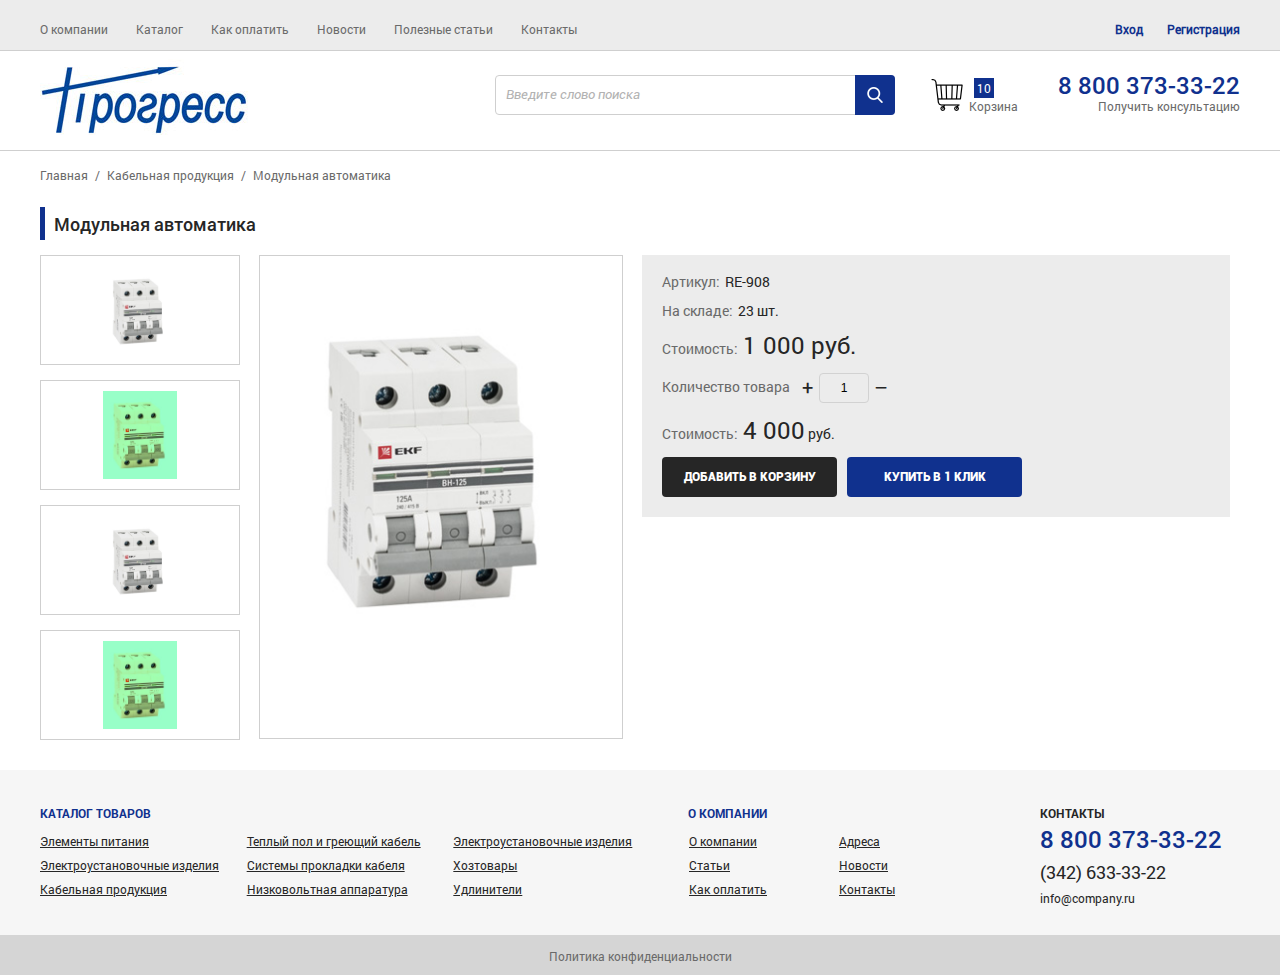
==== product.html @ ad3d64d4 "5.08" ====
<!DOCTYPE html>
<!--[if lt IE 7]><html lang="ru" class="lt-ie9 lt-ie8 lt-ie7"><![endif]-->
<!--[if IE 7]><html lang="ru" class="lt-ie9 lt-ie8"><![endif]-->
<!--[if IE 8]><html lang="ru" class="lt-ie9"><![endif]-->
<!--[if gt IE 8]><!-->
<html lang="ru">
<!--<![endif]-->

<head>
	<meta charset="utf-8" />
	<title>Прогресс</title>
	<meta name="description" content="" />
	<meta http-equiv="X-UA-Compatible" content="IE=edge" />
	<meta name="viewport" content="width=device-width, initial-scale=1">
	<link rel="stylesheet" href="css/fonts.css" />
	<link rel="stylesheet" href="css/main.css" />
	<link rel="stylesheet" href="css/responsive.css" />
	<link rel="stylesheet" href="libs/fancybox/jquery.fancybox.css" />
</head>

<body>
	<div class="wrapper">
		<header class="main_header">
			<div class="top_head">
				<div class="top_head_content">
					<div class="header_menu_btn">
						<div class="header_menu"></div>
					</div>
					<nav class="header_nav">
						<ul>
							<li><a href="">О компании</a></li>
							<li><a href="">Каталог</a></li>
							<li><a href="">Как оплатить</a></li>
							<li><a href="">Новости</a></li>
							<li><a href="">Полезные статьи</a></li>
							<li><a href="">Контакты</a></li>
						</ul>
					</nav>
					<nav class="header_nav_log">
						<ul>
							<li><a href="">Вход</a></li>
							<li><a href="">Регистрация</a></li>
						</ul>
					</nav>
				</div>
			</div>
			<div class="bottom_head">
				<div class="bottom_head_content">
					<div class="main_logo">Прогресс</div>
					<div class="bottom_head_r_block">
						<div class="search">
							<form action="">
								<input type="search" placeholder="Введите слово поиска" class="search__input">
								<input type="submit" value="" class="search__submit" value="">
								<div class="close_search" onclick="event.stopPropagation()"> &times;</div>
							</form>
						</div>
						<div class="mobile_phone"></div>
						<a class="head_cart">
							<div class="head_cart__img">
								<img src="img/cart.png" alt="">
							</div>
							<div class="head_cart_val">10</div>
							<br>
							<span>Корзина</span>
						</a>
						<div class="head_tel">
							<div class="cross">
								&times;
							</div>
							<span>Наш телефон:</span>
							<a href="tel:+88003733322" class="mobile_tel">8 800 373-33-22</a>
							<a href="#callback" class="order_call fancybox">Получить консультацию</a>
						</div>
					</div>
				</div>
			</div>
		</header>
		<!-- header -->
		<div class="content">
			<article class="main_content other_pages">
				<aside class="left_aside">
					<ul class="aside_catalog">
						<h2>Каталог товаров 
							<div class="mobile_catalog_img">
								<img class="mob_cg_btn" src="img/down.png" alt="">
							</div>
						</h2>
						<li><a href=""><span>Кабельная продукция</span></a>
							<ul class="aside_catalog_lev_2">
								<li onclick="event.stopPropagation()"><a href=""><span>Выключатель нагрузки</span></a>
									<ul class="aside_catalog_lev_3">
										<li onclick="event.stopPropagation()"><a href=""><span>Выключатель нагрузки 2</span></a>
											<ul class="aside_catalog_lev_4">
												<li onclick="event.stopPropagation()"><a href=""><span>Выключатель нагрузки 3</span></a>
													<ul class="aside_catalog_lev_5">
														<li onclick="event.stopPropagation()"><a href=""><span>Выключатель нагрузки 4000</span></a>
														</li>
														<li onclick="event.stopPropagation()"><a href=""><span>Выключатель нагрузки 4000</span></a>
														</li>
														<li onclick="event.stopPropagation()"><a href=""><span>Выключатель нагрузки 4000</span></a>
														</li>
													</ul>
												</li>
												<li onclick="event.stopPropagation()"><a href=""><span>Выключатель нагрузки 3</span></a>
													<ul class="aside_catalog_lev_5">
														<li onclick="event.stopPropagation()"><a href=""><span>Выключатель нагрузки 4000</span></a>
														</li>
														<li onclick="event.stopPropagation()"><a href=""><span>Выключатель нагрузки 4000</span></a>
														</li>
														<li onclick="event.stopPropagation()"><a href=""><span>Выключатель нагрузки 4000</span></a>
														</li>
													</ul>
												</li>
												<li onclick="event.stopPropagation()"><a href=""><span>Выключатель нагрузки 3</span></a>
													<ul class="aside_catalog_lev_5">
														<li onclick="event.stopPropagation()"><a href=""><span>Выключатель нагрузки 4000</span></a>
														</li>
														<li onclick="event.stopPropagation()"><a href=""><span>Выключатель нагрузки 4000</span></a>
														</li>
														<li onclick="event.stopPropagation()"><a href=""><span>Выключатель нагрузки 4000</span></a>
														</li>
													</ul>
												</li>
											</ul>
										</li>
										<li onclick="event.stopPropagation()"><a href=""><span>Выключатель нагрузки 2</span></a>
											<ul class="aside_catalog_lev_4">
												<li onclick="event.stopPropagation()"><a href=""><span>Выключатель нагрузки 3</span></a>
													<ul class="aside_catalog_lev_5">
														<li onclick="event.stopPropagation()"><a href=""><span>Выключатель нагрузки 4000</span></a>
														</li>
														<li onclick="event.stopPropagation()"><a href=""><span>Выключатель нагрузки 4000</span></a>
														</li>
														<li onclick="event.stopPropagation()"><a href=""><span>Выключатель нагрузки 4000</span></a>
														</li>
													</ul>
												</li>
												<li onclick="event.stopPropagation()"><a href=""><span>Выключатель нагрузки 3</span></a>
													<ul class="aside_catalog_lev_5">
														<li onclick="event.stopPropagation()"><a href=""><span>Выключатель нагрузки 4000</span></a>
														</li>
														<li onclick="event.stopPropagation()"><a href=""><span>Выключатель нагрузки 4000</span></a>
														</li>
														<li onclick="event.stopPropagation()"><a href=""><span>Выключатель нагрузки 4000</span></a>
														</li>
													</ul>
												</li>
												<li onclick="event.stopPropagation()"><a href=""><span>Выключатель нагрузки 3</span></a>
													<ul class="aside_catalog_lev_5">
														<li onclick="event.stopPropagation()"><a href=""><span>Выключатель нагрузки 4000</span></a>
														</li>
														<li onclick="event.stopPropagation()"><a href=""><span>Выключатель нагрузки 4000</span></a>
														</li>
														<li onclick="event.stopPropagation()"><a href=""><span>Выключатель нагрузки 4000</span></a>
														</li>
													</ul>
												</li>
											</ul>
										</li>
										<li onclick="event.stopPropagation()"><a href=""><span>Выключатель нагрузки 2</span></a>
											<ul class="aside_catalog_lev_4">
												<li onclick="event.stopPropagation()"><a href=""><span>Выключатель нагрузки 3</span></a>
													<ul class="aside_catalog_lev_5">
														<li onclick="event.stopPropagation()"><a href=""><span>Выключатель нагрузки 4000</span></a>
														</li>
														<li onclick="event.stopPropagation()"><a href=""><span>Выключатель нагрузки 4000</span></a>
														</li>
														<li onclick="event.stopPropagation()"><a href=""><span>Выключатель нагрузки 4000</span></a>
														</li>
													</ul>
												</li>
												<li onclick="event.stopPropagation()"><a href=""><span>Выключатель нагрузки 3</span></a>
													<ul class="aside_catalog_lev_5">
														<li onclick="event.stopPropagation()"><a href=""><span>Выключатель нагрузки 4000</span></a>
														</li>
														<li onclick="event.stopPropagation()"><a href=""><span>Выключатель нагрузки 4000</span></a>
														</li>
														<li onclick="event.stopPropagation()"><a href=""><span>Выключатель нагрузки 4000</span></a>
														</li>
													</ul>
												</li>
												<li onclick="event.stopPropagation()"><a href=""><span>Выключатель нагрузки 3</span></a>
													<ul class="aside_catalog_lev_5">
														<li onclick="event.stopPropagation()"><a href=""><span>Выключатель нагрузки 4000</span></a>
														</li>
														<li onclick="event.stopPropagation()"><a href=""><span>Выключатель нагрузки 4000</span></a>
														</li>
														<li onclick="event.stopPropagation()"><a href=""><span>Выключатель нагрузки 4000</span></a>
														</li>
													</ul>
												</li>
											</ul>
										</li>
									</ul>
								</li>
								<li onclick="event.stopPropagation()"><a href=""><span>Выключатель нагрузки</span></a>
									<ul class="aside_catalog_lev_3">
										<li onclick="event.stopPropagation()"><a href=""><span>Выключатель нагрузки 2</span></a>
											<ul class="aside_catalog_lev_4">
												<li onclick="event.stopPropagation()"><a href=""><span>Выключатель нагрузки 3</span></a>
													<ul class="aside_catalog_lev_5">
														<li onclick="event.stopPropagation()"><a href=""><span>Выключатель нагрузки 4000</span></a>
														</li>
														<li onclick="event.stopPropagation()"><a href=""><span>Выключатель нагрузки 4000</span></a>
														</li>
														<li onclick="event.stopPropagation()"><a href=""><span>Выключатель нагрузки 4000</span></a>
														</li>
													</ul>
												</li>
												<li onclick="event.stopPropagation()"><a href=""><span>Выключатель нагрузки 3</span></a>
													<ul class="aside_catalog_lev_5">
														<li onclick="event.stopPropagation()"><a href=""><span>Выключатель нагрузки 4000</span></a>
														</li>
														<li onclick="event.stopPropagation()"><a href=""><span>Выключатель нагрузки 4000</span></a>
														</li>
														<li onclick="event.stopPropagation()"><a href=""><span>Выключатель нагрузки 4000</span></a>
														</li>
													</ul>
												</li>
												<li onclick="event.stopPropagation()"><a href=""><span>Выключатель нагрузки 3</span></a>
													<ul class="aside_catalog_lev_5">
														<li onclick="event.stopPropagation()"><a href=""><span>Выключатель нагрузки 4000</span></a>
														</li>
														<li onclick="event.stopPropagation()"><a href=""><span>Выключатель нагрузки 4000</span></a>
														</li>
														<li onclick="event.stopPropagation()"><a href=""><span>Выключатель нагрузки 4000</span></a>
														</li>
													</ul>
												</li>
											</ul>
										</li>
										<li onclick="event.stopPropagation()"><a href=""><span>Выключатель нагрузки 2</span></a>
											<ul class="aside_catalog_lev_4">
												<li onclick="event.stopPropagation()"><a href=""><span>Выключатель нагрузки 3</span></a>
													<ul class="aside_catalog_lev_5">
														<li onclick="event.stopPropagation()"><a href=""><span>Выключатель нагрузки 4000</span></a>
														</li>
														<li onclick="event.stopPropagation()"><a href=""><span>Выключатель нагрузки 4000</span></a>
														</li>
														<li onclick="event.stopPropagation()"><a href=""><span>Выключатель нагрузки 4000</span></a>
														</li>
													</ul>
												</li>
												<li onclick="event.stopPropagation()"><a href=""><span>Выключатель нагрузки 3</span></a>
													<ul class="aside_catalog_lev_5">
														<li onclick="event.stopPropagation()"><a href=""><span>Выключатель нагрузки 4000</span></a>
														</li>
														<li onclick="event.stopPropagation()"><a href=""><span>Выключатель нагрузки 4000</span></a>
														</li>
														<li onclick="event.stopPropagation()"><a href=""><span>Выключатель нагрузки 4000</span></a>
														</li>
													</ul>
												</li>
												<li onclick="event.stopPropagation()"><a href=""><span>Выключатель нагрузки 3</span></a>
													<ul class="aside_catalog_lev_5">
														<li onclick="event.stopPropagation()"><a href=""><span>Выключатель нагрузки 4000</span></a>
														</li>
														<li onclick="event.stopPropagation()"><a href=""><span>Выключатель нагрузки 4000</span></a>
														</li>
														<li onclick="event.stopPropagation()"><a href=""><span>Выключатель нагрузки 4000</span></a>
														</li>
													</ul>
												</li>
											</ul>
										</li>
										<li onclick="event.stopPropagation()"><a href=""><span>Выключатель нагрузки 2</span></a>
											<ul class="aside_catalog_lev_4">
												<li onclick="event.stopPropagation()"><a href=""><span>Выключатель нагрузки 3</span></a>
													<ul class="aside_catalog_lev_5">
														<li onclick="event.stopPropagation()"><a href=""><span>Выключатель нагрузки 4000</span></a>
														</li>
														<li onclick="event.stopPropagation()"><a href=""><span>Выключатель нагрузки 4000</span></a>
														</li>
														<li onclick="event.stopPropagation()"><a href=""><span>Выключатель нагрузки 4000</span></a>
														</li>
													</ul>
												</li>
												<li onclick="event.stopPropagation()"><a href=""><span>Выключатель нагрузки 3</span></a>
													<ul class="aside_catalog_lev_5">
														<li onclick="event.stopPropagation()"><a href=""><span>Выключатель нагрузки 4000</span></a>
														</li>
														<li onclick="event.stopPropagation()"><a href=""><span>Выключатель нагрузки 4000</span></a>
														</li>
														<li onclick="event.stopPropagation()"><a href=""><span>Выключатель нагрузки 4000</span></a>
														</li>
													</ul>
												</li>
												<li onclick="event.stopPropagation()"><a href=""><span>Выключатель нагрузки 3</span></a>
													<ul class="aside_catalog_lev_5">
														<li onclick="event.stopPropagation()"><a href=""><span>Выключатель нагрузки 4000</span></a>
														</li>
														<li onclick="event.stopPropagation()"><a href=""><span>Выключатель нагрузки 4000</span></a>
														</li>
														<li onclick="event.stopPropagation()"><a href=""><span>Выключатель нагрузки 4000</span></a>
														</li>
													</ul>
												</li>
											</ul>
										</li>
									</ul>
								</li>
							</ul>
						</li>
						<li><a href=""><span>Системы прокладки кабеля</span></a>
							<ul class="aside_catalog_lev_2">
								<li onclick="event.stopPropagation()"><a href=""><span>Выключатель нагрузки</span></a>
									<ul class="aside_catalog_lev_3">
										<li onclick="event.stopPropagation()"><a href=""><span>Выключатель нагрузки 2</span></a>
											<ul class="aside_catalog_lev_4">
												<li onclick="event.stopPropagation()"><a href=""><span>Выключатель нагрузки 3</span></a>
													<ul class="aside_catalog_lev_5">
														<li onclick="event.stopPropagation()"><a href=""><span>Выключатель нагрузки 4000</span></a>
														</li>
														<li onclick="event.stopPropagation()"><a href=""><span>Выключатель нагрузки 4000</span></a>
														</li>
														<li onclick="event.stopPropagation()"><a href=""><span>Выключатель нагрузки 4000</span></a>
														</li>
													</ul>
												</li>
												<li onclick="event.stopPropagation()"><a href=""><span>Выключатель нагрузки 3</span></a>
													<ul class="aside_catalog_lev_5">
														<li onclick="event.stopPropagation()"><a href=""><span>Выключатель нагрузки 4000</span></a>
														</li>
														<li onclick="event.stopPropagation()"><a href=""><span>Выключатель нагрузки 4000</span></a>
														</li>
														<li onclick="event.stopPropagation()"><a href=""><span>Выключатель нагрузки 4000</span></a>
														</li>
													</ul>
												</li>
												<li onclick="event.stopPropagation()"><a href=""><span>Выключатель нагрузки 3</span></a>
													<ul class="aside_catalog_lev_5">
														<li onclick="event.stopPropagation()"><a href=""><span>Выключатель нагрузки 4000</span></a>
														</li>
														<li onclick="event.stopPropagation()"><a href=""><span>Выключатель нагрузки 4000</span></a>
														</li>
														<li onclick="event.stopPropagation()"><a href=""><span>Выключатель нагрузки 4000</span></a>
														</li>
													</ul>
												</li>
											</ul>
										</li>
										<li onclick="event.stopPropagation()"><a href=""><span>Выключатель нагрузки 2</span></a>
											<ul class="aside_catalog_lev_4">
												<li onclick="event.stopPropagation()"><a href=""><span>Выключатель нагрузки 3</span></a>
													<ul class="aside_catalog_lev_5">
														<li onclick="event.stopPropagation()"><a href=""><span>Выключатель нагрузки 4000</span></a>
														</li>
														<li onclick="event.stopPropagation()"><a href=""><span>Выключатель нагрузки 4000</span></a>
														</li>
														<li onclick="event.stopPropagation()"><a href=""><span>Выключатель нагрузки 4000</span></a>
														</li>
													</ul>
												</li>
												<li onclick="event.stopPropagation()"><a href=""><span>Выключатель нагрузки 3</span></a>
													<ul class="aside_catalog_lev_5">
														<li onclick="event.stopPropagation()"><a href=""><span>Выключатель нагрузки 4000</span></a>
														</li>
														<li onclick="event.stopPropagation()"><a href=""><span>Выключатель нагрузки 4000</span></a>
														</li>
														<li onclick="event.stopPropagation()"><a href=""><span>Выключатель нагрузки 4000</span></a>
														</li>
													</ul>
												</li>
												<li onclick="event.stopPropagation()"><a href=""><span>Выключатель нагрузки 3</span></a>
													<ul class="aside_catalog_lev_5">
														<li onclick="event.stopPropagation()"><a href=""><span>Выключатель нагрузки 4000</span></a>
														</li>
														<li onclick="event.stopPropagation()"><a href=""><span>Выключатель нагрузки 4000</span></a>
														</li>
														<li onclick="event.stopPropagation()"><a href=""><span>Выключатель нагрузки 4000</span></a>
														</li>
													</ul>
												</li>
											</ul>
										</li>
										<li onclick="event.stopPropagation()"><a href=""><span>Выключатель нагрузки 2</span></a>
											<ul class="aside_catalog_lev_4">
												<li onclick="event.stopPropagation()"><a href=""><span>Выключатель нагрузки 3</span></a>
													<ul class="aside_catalog_lev_5">
														<li onclick="event.stopPropagation()"><a href=""><span>Выключатель нагрузки 4000</span></a>
														</li>
														<li onclick="event.stopPropagation()"><a href=""><span>Выключатель нагрузки 4000</span></a>
														</li>
														<li onclick="event.stopPropagation()"><a href=""><span>Выключатель нагрузки 4000</span></a>
														</li>
													</ul>
												</li>
												<li onclick="event.stopPropagation()"><a href=""><span>Выключатель нагрузки 3</span></a>
													<ul class="aside_catalog_lev_5">
														<li onclick="event.stopPropagation()"><a href=""><span>Выключатель нагрузки 4000</span></a>
														</li>
														<li onclick="event.stopPropagation()"><a href=""><span>Выключатель нагрузки 4000</span></a>
														</li>
														<li onclick="event.stopPropagation()"><a href=""><span>Выключатель нагрузки 4000</span></a>
														</li>
													</ul>
												</li>
												<li onclick="event.stopPropagation()"><a href=""><span>Выключатель нагрузки 3</span></a>
													<ul class="aside_catalog_lev_5">
														<li onclick="event.stopPropagation()"><a href=""><span>Выключатель нагрузки 4000</span></a>
														</li>
														<li onclick="event.stopPropagation()"><a href=""><span>Выключатель нагрузки 4000</span></a>
														</li>
														<li onclick="event.stopPropagation()"><a href=""><span>Выключатель нагрузки 4000</span></a>
														</li>
													</ul>
												</li>
											</ul>
										</li>
									</ul>
								</li>
								<li onclick="event.stopPropagation()"><a href=""><span>Выключатель нагрузки</span></a>
									<ul class="aside_catalog_lev_3">
										<li onclick="event.stopPropagation()"><a href=""><span>Выключатель нагрузки 2</span></a>
											<ul class="aside_catalog_lev_4">
												<li onclick="event.stopPropagation()"><a href=""><span>Выключатель нагрузки 3</span></a>
													<ul class="aside_catalog_lev_5">
														<li onclick="event.stopPropagation()"><a href=""><span>Выключатель нагрузки 4000</span></a>
														</li>
														<li onclick="event.stopPropagation()"><a href=""><span>Выключатель нагрузки 4000</span></a>
														</li>
														<li onclick="event.stopPropagation()"><a href=""><span>Выключатель нагрузки 4000</span></a>
														</li>
													</ul>
												</li>
												<li onclick="event.stopPropagation()"><a href=""><span>Выключатель нагрузки 3</span></a>
													<ul class="aside_catalog_lev_5">
														<li onclick="event.stopPropagation()"><a href=""><span>Выключатель нагрузки 4000</span></a>
														</li>
														<li onclick="event.stopPropagation()"><a href=""><span>Выключатель нагрузки 4000</span></a>
														</li>
														<li onclick="event.stopPropagation()"><a href=""><span>Выключатель нагрузки 4000</span></a>
														</li>
													</ul>
												</li>
												<li onclick="event.stopPropagation()"><a href=""><span>Выключатель нагрузки 3</span></a>
													<ul class="aside_catalog_lev_5">
														<li onclick="event.stopPropagation()"><a href=""><span>Выключатель нагрузки 4000</span></a>
														</li>
														<li onclick="event.stopPropagation()"><a href=""><span>Выключатель нагрузки 4000</span></a>
														</li>
														<li onclick="event.stopPropagation()"><a href=""><span>Выключатель нагрузки 4000</span></a>
														</li>
													</ul>
												</li>
											</ul>
										</li>
										<li onclick="event.stopPropagation()"><a href=""><span>Выключатель нагрузки 2</span></a>
											<ul class="aside_catalog_lev_4">
												<li onclick="event.stopPropagation()"><a href=""><span>Выключатель нагрузки 3</span></a>
													<ul class="aside_catalog_lev_5">
														<li onclick="event.stopPropagation()"><a href=""><span>Выключатель нагрузки 4000</span></a>
														</li>
														<li onclick="event.stopPropagation()"><a href=""><span>Выключатель нагрузки 4000</span></a>
														</li>
														<li onclick="event.stopPropagation()"><a href=""><span>Выключатель нагрузки 4000</span></a>
														</li>
													</ul>
												</li>
												<li onclick="event.stopPropagation()"><a href=""><span>Выключатель нагрузки 3</span></a>
													<ul class="aside_catalog_lev_5">
														<li onclick="event.stopPropagation()"><a href=""><span>Выключатель нагрузки 4000</span></a>
														</li>
														<li onclick="event.stopPropagation()"><a href=""><span>Выключатель нагрузки 4000</span></a>
														</li>
														<li onclick="event.stopPropagation()"><a href=""><span>Выключатель нагрузки 4000</span></a>
														</li>
													</ul>
												</li>
												<li onclick="event.stopPropagation()"><a href=""><span>Выключатель нагрузки 3</span></a>
													<ul class="aside_catalog_lev_5">
														<li onclick="event.stopPropagation()"><a href=""><span>Выключатель нагрузки 4000</span></a>
														</li>
														<li onclick="event.stopPropagation()"><a href=""><span>Выключатель нагрузки 4000</span></a>
														</li>
														<li onclick="event.stopPropagation()"><a href=""><span>Выключатель нагрузки 4000</span></a>
														</li>
													</ul>
												</li>
											</ul>
										</li>
										<li onclick="event.stopPropagation()"><a href=""><span>Выключатель нагрузки 2</span></a>
											<ul class="aside_catalog_lev_4">
												<li onclick="event.stopPropagation()"><a href=""><span>Выключатель нагрузки 3</span></a>
													<ul class="aside_catalog_lev_5">
														<li onclick="event.stopPropagation()"><a href=""><span>Выключатель нагрузки 4000</span></a>
														</li>
														<li onclick="event.stopPropagation()"><a href=""><span>Выключатель нагрузки 4000</span></a>
														</li>
														<li onclick="event.stopPropagation()"><a href=""><span>Выключатель нагрузки 4000</span></a>
														</li>
													</ul>
												</li>
												<li onclick="event.stopPropagation()"><a href=""><span>Выключатель нагрузки 3</span></a>
													<ul class="aside_catalog_lev_5">
														<li onclick="event.stopPropagation()"><a href=""><span>Выключатель нагрузки 4000</span></a>
														</li>
														<li onclick="event.stopPropagation()"><a href=""><span>Выключатель нагрузки 4000</span></a>
														</li>
														<li onclick="event.stopPropagation()"><a href=""><span>Выключатель нагрузки 4000</span></a>
														</li>
													</ul>
												</li>
												<li onclick="event.stopPropagation()"><a href=""><span>Выключатель нагрузки 3</span></a>
													<ul class="aside_catalog_lev_5">
														<li onclick="event.stopPropagation()"><a href=""><span>Выключатель нагрузки 4000</span></a>
														</li>
														<li onclick="event.stopPropagation()"><a href=""><span>Выключатель нагрузки 4000</span></a>
														</li>
														<li onclick="event.stopPropagation()"><a href=""><span>Выключатель нагрузки 4000</span></a>
														</li>
													</ul>
												</li>
											</ul>
										</li>
									</ul>
								</li>
							</ul>
						</li>
						<li><a href=""><span>Кабельная продукция</span></a>
							<ul class="aside_catalog_lev_2">
								<li onclick="event.stopPropagation()"><a href=""><span>Выключатель нагрузки</span></a>
									<ul class="aside_catalog_lev_3">
										<li onclick="event.stopPropagation()"><a href=""><span>Выключатель нагрузки 2</span></a>
											<ul class="aside_catalog_lev_4">
												<li onclick="event.stopPropagation()"><a href=""><span>Выключатель нагрузки 3</span></a>
													<ul class="aside_catalog_lev_5">
														<li onclick="event.stopPropagation()"><a href=""><span>Выключатель нагрузки 4000</span></a>
														</li>
														<li onclick="event.stopPropagation()"><a href=""><span>Выключатель нагрузки 4000</span></a>
														</li>
														<li onclick="event.stopPropagation()"><a href=""><span>Выключатель нагрузки 4000</span></a>
														</li>
													</ul>
												</li>
												<li onclick="event.stopPropagation()"><a href=""><span>Выключатель нагрузки 3</span></a>
													<ul class="aside_catalog_lev_5">
														<li onclick="event.stopPropagation()"><a href=""><span>Выключатель нагрузки 4000</span></a>
														</li>
														<li onclick="event.stopPropagation()"><a href=""><span>Выключатель нагрузки 4000</span></a>
														</li>
														<li onclick="event.stopPropagation()"><a href=""><span>Выключатель нагрузки 4000</span></a>
														</li>
													</ul>
												</li>
												<li onclick="event.stopPropagation()"><a href=""><span>Выключатель нагрузки 3</span></a>
													<ul class="aside_catalog_lev_5">
														<li onclick="event.stopPropagation()"><a href=""><span>Выключатель нагрузки 4000</span></a>
														</li>
														<li onclick="event.stopPropagation()"><a href=""><span>Выключатель нагрузки 4000</span></a>
														</li>
														<li onclick="event.stopPropagation()"><a href=""><span>Выключатель нагрузки 4000</span></a>
														</li>
													</ul>
												</li>
											</ul>
										</li>
										<li onclick="event.stopPropagation()"><a href=""><span>Выключатель нагрузки 2</span></a>
											<ul class="aside_catalog_lev_4">
												<li onclick="event.stopPropagation()"><a href=""><span>Выключатель нагрузки 3</span></a>
													<ul class="aside_catalog_lev_5">
														<li onclick="event.stopPropagation()"><a href=""><span>Выключатель нагрузки 4000</span></a>
														</li>
														<li onclick="event.stopPropagation()"><a href=""><span>Выключатель нагрузки 4000</span></a>
														</li>
														<li onclick="event.stopPropagation()"><a href=""><span>Выключатель нагрузки 4000</span></a>
														</li>
													</ul>
												</li>
												<li onclick="event.stopPropagation()"><a href=""><span>Выключатель нагрузки 3</span></a>
													<ul class="aside_catalog_lev_5">
														<li onclick="event.stopPropagation()"><a href=""><span>Выключатель нагрузки 4000</span></a>
														</li>
														<li onclick="event.stopPropagation()"><a href=""><span>Выключатель нагрузки 4000</span></a>
														</li>
														<li onclick="event.stopPropagation()"><a href=""><span>Выключатель нагрузки 4000</span></a>
														</li>
													</ul>
												</li>
												<li onclick="event.stopPropagation()"><a href=""><span>Выключатель нагрузки 3</span></a>
													<ul class="aside_catalog_lev_5">
														<li onclick="event.stopPropagation()"><a href=""><span>Выключатель нагрузки 4000</span></a>
														</li>
														<li onclick="event.stopPropagation()"><a href=""><span>Выключатель нагрузки 4000</span></a>
														</li>
														<li onclick="event.stopPropagation()"><a href=""><span>Выключатель нагрузки 4000</span></a>
														</li>
													</ul>
												</li>
											</ul>
										</li>
										<li onclick="event.stopPropagation()"><a href=""><span>Выключатель нагрузки 2</span></a>
											<ul class="aside_catalog_lev_4">
												<li onclick="event.stopPropagation()"><a href=""><span>Выключатель нагрузки 3</span></a>
													<ul class="aside_catalog_lev_5">
														<li onclick="event.stopPropagation()"><a href=""><span>Выключатель нагрузки 4000</span></a>
														</li>
														<li onclick="event.stopPropagation()"><a href=""><span>Выключатель нагрузки 4000</span></a>
														</li>
														<li onclick="event.stopPropagation()"><a href=""><span>Выключатель нагрузки 4000</span></a>
														</li>
													</ul>
												</li>
												<li onclick="event.stopPropagation()"><a href=""><span>Выключатель нагрузки 3</span></a>
													<ul class="aside_catalog_lev_5">
														<li onclick="event.stopPropagation()"><a href=""><span>Выключатель нагрузки 4000</span></a>
														</li>
														<li onclick="event.stopPropagation()"><a href=""><span>Выключатель нагрузки 4000</span></a>
														</li>
														<li onclick="event.stopPropagation()"><a href=""><span>Выключатель нагрузки 4000</span></a>
														</li>
													</ul>
												</li>
												<li onclick="event.stopPropagation()"><a href=""><span>Выключатель нагрузки 3</span></a>
													<ul class="aside_catalog_lev_5">
														<li onclick="event.stopPropagation()"><a href=""><span>Выключатель нагрузки 4000</span></a>
														</li>
														<li onclick="event.stopPropagation()"><a href=""><span>Выключатель нагрузки 4000</span></a>
														</li>
														<li onclick="event.stopPropagation()"><a href=""><span>Выключатель нагрузки 4000</span></a>
														</li>
													</ul>
												</li>
											</ul>
										</li>
									</ul>
								</li>
								<li onclick="event.stopPropagation()"><a href=""><span>Выключатель нагрузки</span></a>
									<ul class="aside_catalog_lev_3">
										<li onclick="event.stopPropagation()"><a href=""><span>Выключатель нагрузки 2</span></a>
											<ul class="aside_catalog_lev_4">
												<li onclick="event.stopPropagation()"><a href=""><span>Выключатель нагрузки 3</span></a>
													<ul class="aside_catalog_lev_5">
														<li onclick="event.stopPropagation()"><a href=""><span>Выключатель нагрузки 4000</span></a>
														</li>
														<li onclick="event.stopPropagation()"><a href=""><span>Выключатель нагрузки 4000</span></a>
														</li>
														<li onclick="event.stopPropagation()"><a href=""><span>Выключатель нагрузки 4000</span></a>
														</li>
													</ul>
												</li>
												<li onclick="event.stopPropagation()"><a href=""><span>Выключатель нагрузки 3</span></a>
													<ul class="aside_catalog_lev_5">
														<li onclick="event.stopPropagation()"><a href=""><span>Выключатель нагрузки 4000</span></a>
														</li>
														<li onclick="event.stopPropagation()"><a href=""><span>Выключатель нагрузки 4000</span></a>
														</li>
														<li onclick="event.stopPropagation()"><a href=""><span>Выключатель нагрузки 4000</span></a>
														</li>
													</ul>
												</li>
												<li onclick="event.stopPropagation()"><a href=""><span>Выключатель нагрузки 3</span></a>
													<ul class="aside_catalog_lev_5">
														<li onclick="event.stopPropagation()"><a href=""><span>Выключатель нагрузки 4000</span></a>
														</li>
														<li onclick="event.stopPropagation()"><a href=""><span>Выключатель нагрузки 4000</span></a>
														</li>
														<li onclick="event.stopPropagation()"><a href=""><span>Выключатель нагрузки 4000</span></a>
														</li>
													</ul>
												</li>
											</ul>
										</li>
										<li onclick="event.stopPropagation()"><a href=""><span>Выключатель нагрузки 2</span></a>
											<ul class="aside_catalog_lev_4">
												<li onclick="event.stopPropagation()"><a href=""><span>Выключатель нагрузки 3</span></a>
													<ul class="aside_catalog_lev_5">
														<li onclick="event.stopPropagation()"><a href=""><span>Выключатель нагрузки 4000</span></a>
														</li>
														<li onclick="event.stopPropagation()"><a href=""><span>Выключатель нагрузки 4000</span></a>
														</li>
														<li onclick="event.stopPropagation()"><a href=""><span>Выключатель нагрузки 4000</span></a>
														</li>
													</ul>
												</li>
												<li onclick="event.stopPropagation()"><a href=""><span>Выключатель нагрузки 3</span></a>
													<ul class="aside_catalog_lev_5">
														<li onclick="event.stopPropagation()"><a href=""><span>Выключатель нагрузки 4000</span></a>
														</li>
														<li onclick="event.stopPropagation()"><a href=""><span>Выключатель нагрузки 4000</span></a>
														</li>
														<li onclick="event.stopPropagation()"><a href=""><span>Выключатель нагрузки 4000</span></a>
														</li>
													</ul>
												</li>
												<li onclick="event.stopPropagation()"><a href=""><span>Выключатель нагрузки 3</span></a>
													<ul class="aside_catalog_lev_5">
														<li onclick="event.stopPropagation()"><a href=""><span>Выключатель нагрузки 4000</span></a>
														</li>
														<li onclick="event.stopPropagation()"><a href=""><span>Выключатель нагрузки 4000</span></a>
														</li>
														<li onclick="event.stopPropagation()"><a href=""><span>Выключатель нагрузки 4000</span></a>
														</li>
													</ul>
												</li>
											</ul>
										</li>
										<li onclick="event.stopPropagation()"><a href=""><span>Выключатель нагрузки 2</span></a>
											<ul class="aside_catalog_lev_4">
												<li onclick="event.stopPropagation()"><a href=""><span>Выключатель нагрузки 3</span></a>
													<ul class="aside_catalog_lev_5">
														<li onclick="event.stopPropagation()"><a href=""><span>Выключатель нагрузки 4000</span></a>
														</li>
														<li onclick="event.stopPropagation()"><a href=""><span>Выключатель нагрузки 4000</span></a>
														</li>
														<li onclick="event.stopPropagation()"><a href=""><span>Выключатель нагрузки 4000</span></a>
														</li>
													</ul>
												</li>
												<li onclick="event.stopPropagation()"><a href=""><span>Выключатель нагрузки 3</span></a>
													<ul class="aside_catalog_lev_5">
														<li onclick="event.stopPropagation()"><a href=""><span>Выключатель нагрузки 4000</span></a>
														</li>
														<li onclick="event.stopPropagation()"><a href=""><span>Выключатель нагрузки 4000</span></a>
														</li>
														<li onclick="event.stopPropagation()"><a href=""><span>Выключатель нагрузки 4000</span></a>
														</li>
													</ul>
												</li>
												<li onclick="event.stopPropagation()"><a href=""><span>Выключатель нагрузки 3</span></a>
													<ul class="aside_catalog_lev_5">
														<li onclick="event.stopPropagation()"><a href=""><span>Выключатель нагрузки 4000</span></a>
														</li>
														<li onclick="event.stopPropagation()"><a href=""><span>Выключатель нагрузки 4000</span></a>
														</li>
														<li onclick="event.stopPropagation()"><a href=""><span>Выключатель нагрузки 4000</span></a>
														</li>
													</ul>
												</li>
											</ul>
										</li>
									</ul>
								</li>
							</ul>
						</li>
						<li><a href=""><span>Системы прокладки кабеля</span></a>
							<ul class="aside_catalog_lev_2">
								<li onclick="event.stopPropagation()"><a href=""><span>Выключатель нагрузки</span></a>
									<ul class="aside_catalog_lev_3">
										<li onclick="event.stopPropagation()"><a href=""><span>Выключатель нагрузки 2</span></a>
											<ul class="aside_catalog_lev_4">
												<li onclick="event.stopPropagation()"><a href=""><span>Выключатель нагрузки 3</span></a>
													<ul class="aside_catalog_lev_5">
														<li onclick="event.stopPropagation()"><a href=""><span>Выключатель нагрузки 4000</span></a>
														</li>
														<li onclick="event.stopPropagation()"><a href=""><span>Выключатель нагрузки 4000</span></a>
														</li>
														<li onclick="event.stopPropagation()"><a href=""><span>Выключатель нагрузки 4000</span></a>
														</li>
													</ul>
												</li>
												<li onclick="event.stopPropagation()"><a href=""><span>Выключатель нагрузки 3</span></a>
													<ul class="aside_catalog_lev_5">
														<li onclick="event.stopPropagation()"><a href=""><span>Выключатель нагрузки 4000</span></a>
														</li>
														<li onclick="event.stopPropagation()"><a href=""><span>Выключатель нагрузки 4000</span></a>
														</li>
														<li onclick="event.stopPropagation()"><a href=""><span>Выключатель нагрузки 4000</span></a>
														</li>
													</ul>
												</li>
												<li onclick="event.stopPropagation()"><a href=""><span>Выключатель нагрузки 3</span></a>
													<ul class="aside_catalog_lev_5">
														<li onclick="event.stopPropagation()"><a href=""><span>Выключатель нагрузки 4000</span></a>
														</li>
														<li onclick="event.stopPropagation()"><a href=""><span>Выключатель нагрузки 4000</span></a>
														</li>
														<li onclick="event.stopPropagation()"><a href=""><span>Выключатель нагрузки 4000</span></a>
														</li>
													</ul>
												</li>
											</ul>
										</li>
										<li onclick="event.stopPropagation()"><a href=""><span>Выключатель нагрузки 2</span></a>
											<ul class="aside_catalog_lev_4">
												<li onclick="event.stopPropagation()"><a href=""><span>Выключатель нагрузки 3</span></a>
													<ul class="aside_catalog_lev_5">
														<li onclick="event.stopPropagation()"><a href=""><span>Выключатель нагрузки 4000</span></a>
														</li>
														<li onclick="event.stopPropagation()"><a href=""><span>Выключатель нагрузки 4000</span></a>
														</li>
														<li onclick="event.stopPropagation()"><a href=""><span>Выключатель нагрузки 4000</span></a>
														</li>
													</ul>
												</li>
												<li onclick="event.stopPropagation()"><a href=""><span>Выключатель нагрузки 3</span></a>
													<ul class="aside_catalog_lev_5">
														<li onclick="event.stopPropagation()"><a href=""><span>Выключатель нагрузки 4000</span></a>
														</li>
														<li onclick="event.stopPropagation()"><a href=""><span>Выключатель нагрузки 4000</span></a>
														</li>
														<li onclick="event.stopPropagation()"><a href=""><span>Выключатель нагрузки 4000</span></a>
														</li>
													</ul>
												</li>
												<li onclick="event.stopPropagation()"><a href=""><span>Выключатель нагрузки 3</span></a>
													<ul class="aside_catalog_lev_5">
														<li onclick="event.stopPropagation()"><a href=""><span>Выключатель нагрузки 4000</span></a>
														</li>
														<li onclick="event.stopPropagation()"><a href=""><span>Выключатель нагрузки 4000</span></a>
														</li>
														<li onclick="event.stopPropagation()"><a href=""><span>Выключатель нагрузки 4000</span></a>
														</li>
													</ul>
												</li>
											</ul>
										</li>
										<li onclick="event.stopPropagation()"><a href=""><span>Выключатель нагрузки 2</span></a>
											<ul class="aside_catalog_lev_4">
												<li onclick="event.stopPropagation()"><a href=""><span>Выключатель нагрузки 3</span></a>
													<ul class="aside_catalog_lev_5">
														<li onclick="event.stopPropagation()"><a href=""><span>Выключатель нагрузки 4000</span></a>
														</li>
														<li onclick="event.stopPropagation()"><a href=""><span>Выключатель нагрузки 4000</span></a>
														</li>
														<li onclick="event.stopPropagation()"><a href=""><span>Выключатель нагрузки 4000</span></a>
														</li>
													</ul>
												</li>
												<li onclick="event.stopPropagation()"><a href=""><span>Выключатель нагрузки 3</span></a>
													<ul class="aside_catalog_lev_5">
														<li onclick="event.stopPropagation()"><a href=""><span>Выключатель нагрузки 4000</span></a>
														</li>
														<li onclick="event.stopPropagation()"><a href=""><span>Выключатель нагрузки 4000</span></a>
														</li>
														<li onclick="event.stopPropagation()"><a href=""><span>Выключатель нагрузки 4000</span></a>
														</li>
													</ul>
												</li>
												<li onclick="event.stopPropagation()"><a href=""><span>Выключатель нагрузки 3</span></a>
													<ul class="aside_catalog_lev_5">
														<li onclick="event.stopPropagation()"><a href=""><span>Выключатель нагрузки 4000</span></a>
														</li>
														<li onclick="event.stopPropagation()"><a href=""><span>Выключатель нагрузки 4000</span></a>
														</li>
														<li onclick="event.stopPropagation()"><a href=""><span>Выключатель нагрузки 4000</span></a>
														</li>
													</ul>
												</li>
											</ul>
										</li>
									</ul>
								</li>
								<li onclick="event.stopPropagation()"><a href=""><span>Выключатель нагрузки</span></a>
									<ul class="aside_catalog_lev_3">
										<li onclick="event.stopPropagation()"><a href=""><span>Выключатель нагрузки 2</span></a>
											<ul class="aside_catalog_lev_4">
												<li onclick="event.stopPropagation()"><a href=""><span>Выключатель нагрузки 3</span></a>
													<ul class="aside_catalog_lev_5">
														<li onclick="event.stopPropagation()"><a href=""><span>Выключатель нагрузки 4000</span></a>
														</li>
														<li onclick="event.stopPropagation()"><a href=""><span>Выключатель нагрузки 4000</span></a>
														</li>
														<li onclick="event.stopPropagation()"><a href=""><span>Выключатель нагрузки 4000</span></a>
														</li>
													</ul>
												</li>
												<li onclick="event.stopPropagation()"><a href=""><span>Выключатель нагрузки 3</span></a>
													<ul class="aside_catalog_lev_5">
														<li onclick="event.stopPropagation()"><a href=""><span>Выключатель нагрузки 4000</span></a>
														</li>
														<li onclick="event.stopPropagation()"><a href=""><span>Выключатель нагрузки 4000</span></a>
														</li>
														<li onclick="event.stopPropagation()"><a href=""><span>Выключатель нагрузки 4000</span></a>
														</li>
													</ul>
												</li>
												<li onclick="event.stopPropagation()"><a href=""><span>Выключатель нагрузки 3</span></a>
													<ul class="aside_catalog_lev_5">
														<li onclick="event.stopPropagation()"><a href=""><span>Выключатель нагрузки 4000</span></a>
														</li>
														<li onclick="event.stopPropagation()"><a href=""><span>Выключатель нагрузки 4000</span></a>
														</li>
														<li onclick="event.stopPropagation()"><a href=""><span>Выключатель нагрузки 4000</span></a>
														</li>
													</ul>
												</li>
											</ul>
										</li>
										<li onclick="event.stopPropagation()"><a href=""><span>Выключатель нагрузки 2</span></a>
											<ul class="aside_catalog_lev_4">
												<li onclick="event.stopPropagation()"><a href=""><span>Выключатель нагрузки 3</span></a>
													<ul class="aside_catalog_lev_5">
														<li onclick="event.stopPropagation()"><a href=""><span>Выключатель нагрузки 4000</span></a>
														</li>
														<li onclick="event.stopPropagation()"><a href=""><span>Выключатель нагрузки 4000</span></a>
														</li>
														<li onclick="event.stopPropagation()"><a href=""><span>Выключатель нагрузки 4000</span></a>
														</li>
													</ul>
												</li>
												<li onclick="event.stopPropagation()"><a href=""><span>Выключатель нагрузки 3</span></a>
													<ul class="aside_catalog_lev_5">
														<li onclick="event.stopPropagation()"><a href=""><span>Выключатель нагрузки 4000</span></a>
														</li>
														<li onclick="event.stopPropagation()"><a href=""><span>Выключатель нагрузки 4000</span></a>
														</li>
														<li onclick="event.stopPropagation()"><a href=""><span>Выключатель нагрузки 4000</span></a>
														</li>
													</ul>
												</li>
												<li onclick="event.stopPropagation()"><a href=""><span>Выключатель нагрузки 3</span></a>
													<ul class="aside_catalog_lev_5">
														<li onclick="event.stopPropagation()"><a href=""><span>Выключатель нагрузки 4000</span></a>
														</li>
														<li onclick="event.stopPropagation()"><a href=""><span>Выключатель нагрузки 4000</span></a>
														</li>
														<li onclick="event.stopPropagation()"><a href=""><span>Выключатель нагрузки 4000</span></a>
														</li>
													</ul>
												</li>
											</ul>
										</li>
										<li onclick="event.stopPropagation()"><a href=""><span>Выключатель нагрузки 2</span></a>
											<ul class="aside_catalog_lev_4">
												<li onclick="event.stopPropagation()"><a href=""><span>Выключатель нагрузки 3</span></a>
													<ul class="aside_catalog_lev_5">
														<li onclick="event.stopPropagation()"><a href=""><span>Выключатель нагрузки 4000</span></a>
														</li>
														<li onclick="event.stopPropagation()"><a href=""><span>Выключатель нагрузки 4000</span></a>
														</li>
														<li onclick="event.stopPropagation()"><a href=""><span>Выключатель нагрузки 4000</span></a>
														</li>
													</ul>
												</li>
												<li onclick="event.stopPropagation()"><a href=""><span>Выключатель нагрузки 3</span></a>
													<ul class="aside_catalog_lev_5">
														<li onclick="event.stopPropagation()"><a href=""><span>Выключатель нагрузки 4000</span></a>
														</li>
														<li onclick="event.stopPropagation()"><a href=""><span>Выключатель нагрузки 4000</span></a>
														</li>
														<li onclick="event.stopPropagation()"><a href=""><span>Выключатель нагрузки 4000</span></a>
														</li>
													</ul>
												</li>
												<li onclick="event.stopPropagation()"><a href=""><span>Выключатель нагрузки 3</span></a>
													<ul class="aside_catalog_lev_5">
														<li onclick="event.stopPropagation()"><a href=""><span>Выключатель нагрузки 4000</span></a>
														</li>
														<li onclick="event.stopPropagation()"><a href=""><span>Выключатель нагрузки 4000</span></a>
														</li>
														<li onclick="event.stopPropagation()"><a href=""><span>Выключатель нагрузки 4000</span></a>
														</li>
													</ul>
												</li>
											</ul>
										</li>
									</ul>
								</li>
							</ul>
						</li>
						<li><a href=""><span>Теплый пол и греющий кабель</span></a>
							<ul class="aside_catalog_lev_2">
								<li onclick="event.stopPropagation()"><a href=""><span>Выключатель нагрузки</span></a>
									<ul class="aside_catalog_lev_3">
										<li onclick="event.stopPropagation()"><a href=""><span>Выключатель нагрузки 2</span></a>
											<ul class="aside_catalog_lev_4">
												<li onclick="event.stopPropagation()"><a href=""><span>Выключатель нагрузки 3</span></a>
													<ul class="aside_catalog_lev_5">
														<li onclick="event.stopPropagation()"><a href=""><span>Выключатель нагрузки 4000</span></a>
														</li>
														<li onclick="event.stopPropagation()"><a href=""><span>Выключатель нагрузки 4000</span></a>
														</li>
														<li onclick="event.stopPropagation()"><a href=""><span>Выключатель нагрузки 4000</span></a>
														</li>
													</ul>
												</li>
												<li onclick="event.stopPropagation()"><a href=""><span>Выключатель нагрузки 3</span></a>
													<ul class="aside_catalog_lev_5">
														<li onclick="event.stopPropagation()"><a href=""><span>Выключатель нагрузки 4000</span></a>
														</li>
														<li onclick="event.stopPropagation()"><a href=""><span>Выключатель нагрузки 4000</span></a>
														</li>
														<li onclick="event.stopPropagation()"><a href=""><span>Выключатель нагрузки 4000</span></a>
														</li>
													</ul>
												</li>
												<li onclick="event.stopPropagation()"><a href=""><span>Выключатель нагрузки 3</span></a>
													<ul class="aside_catalog_lev_5">
														<li onclick="event.stopPropagation()"><a href=""><span>Выключатель нагрузки 4000</span></a>
														</li>
														<li onclick="event.stopPropagation()"><a href=""><span>Выключатель нагрузки 4000</span></a>
														</li>
														<li onclick="event.stopPropagation()"><a href=""><span>Выключатель нагрузки 4000</span></a>
														</li>
													</ul>
												</li>
											</ul>
										</li>
										<li onclick="event.stopPropagation()"><a href=""><span>Выключатель нагрузки 2</span></a>
											<ul class="aside_catalog_lev_4">
												<li onclick="event.stopPropagation()"><a href=""><span>Выключатель нагрузки 3</span></a>
													<ul class="aside_catalog_lev_5">
														<li onclick="event.stopPropagation()"><a href=""><span>Выключатель нагрузки 4000</span></a>
														</li>
														<li onclick="event.stopPropagation()"><a href=""><span>Выключатель нагрузки 4000</span></a>
														</li>
														<li onclick="event.stopPropagation()"><a href=""><span>Выключатель нагрузки 4000</span></a>
														</li>
													</ul>
												</li>
												<li onclick="event.stopPropagation()"><a href=""><span>Выключатель нагрузки 3</span></a>
													<ul class="aside_catalog_lev_5">
														<li onclick="event.stopPropagation()"><a href=""><span>Выключатель нагрузки 4000</span></a>
														</li>
														<li onclick="event.stopPropagation()"><a href=""><span>Выключатель нагрузки 4000</span></a>
														</li>
														<li onclick="event.stopPropagation()"><a href=""><span>Выключатель нагрузки 4000</span></a>
														</li>
													</ul>
												</li>
												<li onclick="event.stopPropagation()"><a href=""><span>Выключатель нагрузки 3</span></a>
													<ul class="aside_catalog_lev_5">
														<li onclick="event.stopPropagation()"><a href=""><span>Выключатель нагрузки 4000</span></a>
														</li>
														<li onclick="event.stopPropagation()"><a href=""><span>Выключатель нагрузки 4000</span></a>
														</li>
														<li onclick="event.stopPropagation()"><a href=""><span>Выключатель нагрузки 4000</span></a>
														</li>
													</ul>
												</li>
											</ul>
										</li>
										<li onclick="event.stopPropagation()"><a href=""><span>Выключатель нагрузки 2</span></a>
											<ul class="aside_catalog_lev_4">
												<li onclick="event.stopPropagation()"><a href=""><span>Выключатель нагрузки 3</span></a>
													<ul class="aside_catalog_lev_5">
														<li onclick="event.stopPropagation()"><a href=""><span>Выключатель нагрузки 4000</span></a>
														</li>
														<li onclick="event.stopPropagation()"><a href=""><span>Выключатель нагрузки 4000</span></a>
														</li>
														<li onclick="event.stopPropagation()"><a href=""><span>Выключатель нагрузки 4000</span></a>
														</li>
													</ul>
												</li>
												<li onclick="event.stopPropagation()"><a href=""><span>Выключатель нагрузки 3</span></a>
													<ul class="aside_catalog_lev_5">
														<li onclick="event.stopPropagation()"><a href=""><span>Выключатель нагрузки 4000</span></a>
														</li>
														<li onclick="event.stopPropagation()"><a href=""><span>Выключатель нагрузки 4000</span></a>
														</li>
														<li onclick="event.stopPropagation()"><a href=""><span>Выключатель нагрузки 4000</span></a>
														</li>
													</ul>
												</li>
												<li onclick="event.stopPropagation()"><a href=""><span>Выключатель нагрузки 3</span></a>
													<ul class="aside_catalog_lev_5">
														<li onclick="event.stopPropagation()"><a href=""><span>Выключатель нагрузки 4000</span></a>
														</li>
														<li onclick="event.stopPropagation()"><a href=""><span>Выключатель нагрузки 4000</span></a>
														</li>
														<li onclick="event.stopPropagation()"><a href=""><span>Выключатель нагрузки 4000</span></a>
														</li>
													</ul>
												</li>
											</ul>
										</li>
									</ul>
								</li>
								<li onclick="event.stopPropagation()"><a href=""><span>Выключатель нагрузки</span></a>
									<ul class="aside_catalog_lev_3">
										<li onclick="event.stopPropagation()"><a href=""><span>Выключатель нагрузки 2</span></a>
											<ul class="aside_catalog_lev_4">
												<li onclick="event.stopPropagation()"><a href=""><span>Выключатель нагрузки 3</span></a>
													<ul class="aside_catalog_lev_5">
														<li onclick="event.stopPropagation()"><a href=""><span>Выключатель нагрузки 4000</span></a>
														</li>
														<li onclick="event.stopPropagation()"><a href=""><span>Выключатель нагрузки 4000</span></a>
														</li>
														<li onclick="event.stopPropagation()"><a href=""><span>Выключатель нагрузки 4000</span></a>
														</li>
													</ul>
												</li>
												<li onclick="event.stopPropagation()"><a href=""><span>Выключатель нагрузки 3</span></a>
													<ul class="aside_catalog_lev_5">
														<li onclick="event.stopPropagation()"><a href=""><span>Выключатель нагрузки 4000</span></a>
														</li>
														<li onclick="event.stopPropagation()"><a href=""><span>Выключатель нагрузки 4000</span></a>
														</li>
														<li onclick="event.stopPropagation()"><a href=""><span>Выключатель нагрузки 4000</span></a>
														</li>
													</ul>
												</li>
												<li onclick="event.stopPropagation()"><a href=""><span>Выключатель нагрузки 3</span></a>
													<ul class="aside_catalog_lev_5">
														<li onclick="event.stopPropagation()"><a href=""><span>Выключатель нагрузки 4000</span></a>
														</li>
														<li onclick="event.stopPropagation()"><a href=""><span>Выключатель нагрузки 4000</span></a>
														</li>
														<li onclick="event.stopPropagation()"><a href=""><span>Выключатель нагрузки 4000</span></a>
														</li>
													</ul>
												</li>
											</ul>
										</li>
										<li onclick="event.stopPropagation()"><a href=""><span>Выключатель нагрузки 2</span></a>
											<ul class="aside_catalog_lev_4">
												<li onclick="event.stopPropagation()"><a href=""><span>Выключатель нагрузки 3</span></a>
													<ul class="aside_catalog_lev_5">
														<li onclick="event.stopPropagation()"><a href=""><span>Выключатель нагрузки 4000</span></a>
														</li>
														<li onclick="event.stopPropagation()"><a href=""><span>Выключатель нагрузки 4000</span></a>
														</li>
														<li onclick="event.stopPropagation()"><a href=""><span>Выключатель нагрузки 4000</span></a>
														</li>
													</ul>
												</li>
												<li onclick="event.stopPropagation()"><a href=""><span>Выключатель нагрузки 3</span></a>
													<ul class="aside_catalog_lev_5">
														<li onclick="event.stopPropagation()"><a href=""><span>Выключатель нагрузки 4000</span></a>
														</li>
														<li onclick="event.stopPropagation()"><a href=""><span>Выключатель нагрузки 4000</span></a>
														</li>
														<li onclick="event.stopPropagation()"><a href=""><span>Выключатель нагрузки 4000</span></a>
														</li>
													</ul>
												</li>
												<li onclick="event.stopPropagation()"><a href=""><span>Выключатель нагрузки 3</span></a>
													<ul class="aside_catalog_lev_5">
														<li onclick="event.stopPropagation()"><a href=""><span>Выключатель нагрузки 4000</span></a>
														</li>
														<li onclick="event.stopPropagation()"><a href=""><span>Выключатель нагрузки 4000</span></a>
														</li>
														<li onclick="event.stopPropagation()"><a href=""><span>Выключатель нагрузки 4000</span></a>
														</li>
													</ul>
												</li>
											</ul>
										</li>
										<li onclick="event.stopPropagation()"><a href=""><span>Выключатель нагрузки 2</span></a>
											<ul class="aside_catalog_lev_4">
												<li onclick="event.stopPropagation()"><a href=""><span>Выключатель нагрузки 3</span></a>
													<ul class="aside_catalog_lev_5">
														<li onclick="event.stopPropagation()"><a href=""><span>Выключатель нагрузки 4000</span></a>
														</li>
														<li onclick="event.stopPropagation()"><a href=""><span>Выключатель нагрузки 4000</span></a>
														</li>
														<li onclick="event.stopPropagation()"><a href=""><span>Выключатель нагрузки 4000</span></a>
														</li>
													</ul>
												</li>
												<li onclick="event.stopPropagation()"><a href=""><span>Выключатель нагрузки 3</span></a>
													<ul class="aside_catalog_lev_5">
														<li onclick="event.stopPropagation()"><a href=""><span>Выключатель нагрузки 4000</span></a>
														</li>
														<li onclick="event.stopPropagation()"><a href=""><span>Выключатель нагрузки 4000</span></a>
														</li>
														<li onclick="event.stopPropagation()"><a href=""><span>Выключатель нагрузки 4000</span></a>
														</li>
													</ul>
												</li>
												<li onclick="event.stopPropagation()"><a href=""><span>Выключатель нагрузки 3</span></a>
													<ul class="aside_catalog_lev_5">
														<li onclick="event.stopPropagation()"><a href=""><span>Выключатель нагрузки 4000</span></a>
														</li>
														<li onclick="event.stopPropagation()"><a href=""><span>Выключатель нагрузки 4000</span></a>
														</li>
														<li onclick="event.stopPropagation()"><a href=""><span>Выключатель нагрузки 4000</span></a>
														</li>
													</ul>
												</li>
											</ul>
										</li>
									</ul>
								</li>
							</ul>
						</li>
						<li><a href=""><span>Кабельная продукция</span></a>
							<ul class="aside_catalog_lev_2">
								<li onclick="event.stopPropagation()"><a href=""><span>Выключатель нагрузки</span></a>
									<ul class="aside_catalog_lev_3">
										<li onclick="event.stopPropagation()"><a href=""><span>Выключатель нагрузки 2</span></a>
											<ul class="aside_catalog_lev_4">
												<li onclick="event.stopPropagation()"><a href=""><span>Выключатель нагрузки 3</span></a>
													<ul class="aside_catalog_lev_5">
														<li onclick="event.stopPropagation()"><a href=""><span>Выключатель нагрузки 4000</span></a>
														</li>
														<li onclick="event.stopPropagation()"><a href=""><span>Выключатель нагрузки 4000</span></a>
														</li>
														<li onclick="event.stopPropagation()"><a href=""><span>Выключатель нагрузки 4000</span></a>
														</li>
													</ul>
												</li>
												<li onclick="event.stopPropagation()"><a href=""><span>Выключатель нагрузки 3</span></a>
													<ul class="aside_catalog_lev_5">
														<li onclick="event.stopPropagation()"><a href=""><span>Выключатель нагрузки 4000</span></a>
														</li>
														<li onclick="event.stopPropagation()"><a href=""><span>Выключатель нагрузки 4000</span></a>
														</li>
														<li onclick="event.stopPropagation()"><a href=""><span>Выключатель нагрузки 4000</span></a>
														</li>
													</ul>
												</li>
												<li onclick="event.stopPropagation()"><a href=""><span>Выключатель нагрузки 3</span></a>
													<ul class="aside_catalog_lev_5">
														<li onclick="event.stopPropagation()"><a href=""><span>Выключатель нагрузки 4000</span></a>
														</li>
														<li onclick="event.stopPropagation()"><a href=""><span>Выключатель нагрузки 4000</span></a>
														</li>
														<li onclick="event.stopPropagation()"><a href=""><span>Выключатель нагрузки 4000</span></a>
														</li>
													</ul>
												</li>
											</ul>
										</li>
										<li onclick="event.stopPropagation()"><a href=""><span>Выключатель нагрузки 2</span></a>
											<ul class="aside_catalog_lev_4">
												<li onclick="event.stopPropagation()"><a href=""><span>Выключатель нагрузки 3</span></a>
													<ul class="aside_catalog_lev_5">
														<li onclick="event.stopPropagation()"><a href=""><span>Выключатель нагрузки 4000</span></a>
														</li>
														<li onclick="event.stopPropagation()"><a href=""><span>Выключатель нагрузки 4000</span></a>
														</li>
														<li onclick="event.stopPropagation()"><a href=""><span>Выключатель нагрузки 4000</span></a>
														</li>
													</ul>
												</li>
												<li onclick="event.stopPropagation()"><a href=""><span>Выключатель нагрузки 3</span></a>
													<ul class="aside_catalog_lev_5">
														<li onclick="event.stopPropagation()"><a href=""><span>Выключатель нагрузки 4000</span></a>
														</li>
														<li onclick="event.stopPropagation()"><a href=""><span>Выключатель нагрузки 4000</span></a>
														</li>
														<li onclick="event.stopPropagation()"><a href=""><span>Выключатель нагрузки 4000</span></a>
														</li>
													</ul>
												</li>
												<li onclick="event.stopPropagation()"><a href=""><span>Выключатель нагрузки 3</span></a>
													<ul class="aside_catalog_lev_5">
														<li onclick="event.stopPropagation()"><a href=""><span>Выключатель нагрузки 4000</span></a>
														</li>
														<li onclick="event.stopPropagation()"><a href=""><span>Выключатель нагрузки 4000</span></a>
														</li>
														<li onclick="event.stopPropagation()"><a href=""><span>Выключатель нагрузки 4000</span></a>
														</li>
													</ul>
												</li>
											</ul>
										</li>
										<li onclick="event.stopPropagation()"><a href=""><span>Выключатель нагрузки 2</span></a>
											<ul class="aside_catalog_lev_4">
												<li onclick="event.stopPropagation()"><a href=""><span>Выключатель нагрузки 3</span></a>
													<ul class="aside_catalog_lev_5">
														<li onclick="event.stopPropagation()"><a href=""><span>Выключатель нагрузки 4000</span></a>
														</li>
														<li onclick="event.stopPropagation()"><a href=""><span>Выключатель нагрузки 4000</span></a>
														</li>
														<li onclick="event.stopPropagation()"><a href=""><span>Выключатель нагрузки 4000</span></a>
														</li>
													</ul>
												</li>
												<li onclick="event.stopPropagation()"><a href=""><span>Выключатель нагрузки 3</span></a>
													<ul class="aside_catalog_lev_5">
														<li onclick="event.stopPropagation()"><a href=""><span>Выключатель нагрузки 4000</span></a>
														</li>
														<li onclick="event.stopPropagation()"><a href=""><span>Выключатель нагрузки 4000</span></a>
														</li>
														<li onclick="event.stopPropagation()"><a href=""><span>Выключатель нагрузки 4000</span></a>
														</li>
													</ul>
												</li>
												<li onclick="event.stopPropagation()"><a href=""><span>Выключатель нагрузки 3</span></a>
													<ul class="aside_catalog_lev_5">
														<li onclick="event.stopPropagation()"><a href=""><span>Выключатель нагрузки 4000</span></a>
														</li>
														<li onclick="event.stopPropagation()"><a href=""><span>Выключатель нагрузки 4000</span></a>
														</li>
														<li onclick="event.stopPropagation()"><a href=""><span>Выключатель нагрузки 4000</span></a>
														</li>
													</ul>
												</li>
											</ul>
										</li>
									</ul>
								</li>
								<li onclick="event.stopPropagation()"><a href=""><span>Выключатель нагрузки</span></a>
									<ul class="aside_catalog_lev_3">
										<li onclick="event.stopPropagation()"><a href=""><span>Выключатель нагрузки 2</span></a>
											<ul class="aside_catalog_lev_4">
												<li onclick="event.stopPropagation()"><a href=""><span>Выключатель нагрузки 3</span></a>
													<ul class="aside_catalog_lev_5">
														<li onclick="event.stopPropagation()"><a href=""><span>Выключатель нагрузки 4000</span></a>
														</li>
														<li onclick="event.stopPropagation()"><a href=""><span>Выключатель нагрузки 4000</span></a>
														</li>
														<li onclick="event.stopPropagation()"><a href=""><span>Выключатель нагрузки 4000</span></a>
														</li>
													</ul>
												</li>
												<li onclick="event.stopPropagation()"><a href=""><span>Выключатель нагрузки 3</span></a>
													<ul class="aside_catalog_lev_5">
														<li onclick="event.stopPropagation()"><a href=""><span>Выключатель нагрузки 4000</span></a>
														</li>
														<li onclick="event.stopPropagation()"><a href=""><span>Выключатель нагрузки 4000</span></a>
														</li>
														<li onclick="event.stopPropagation()"><a href=""><span>Выключатель нагрузки 4000</span></a>
														</li>
													</ul>
												</li>
												<li onclick="event.stopPropagation()"><a href=""><span>Выключатель нагрузки 3</span></a>
													<ul class="aside_catalog_lev_5">
														<li onclick="event.stopPropagation()"><a href=""><span>Выключатель нагрузки 4000</span></a>
														</li>
														<li onclick="event.stopPropagation()"><a href=""><span>Выключатель нагрузки 4000</span></a>
														</li>
														<li onclick="event.stopPropagation()"><a href=""><span>Выключатель нагрузки 4000</span></a>
														</li>
													</ul>
												</li>
											</ul>
										</li>
										<li onclick="event.stopPropagation()"><a href=""><span>Выключатель нагрузки 2</span></a>
											<ul class="aside_catalog_lev_4">
												<li onclick="event.stopPropagation()"><a href=""><span>Выключатель нагрузки 3</span></a>
													<ul class="aside_catalog_lev_5">
														<li onclick="event.stopPropagation()"><a href=""><span>Выключатель нагрузки 4000</span></a>
														</li>
														<li onclick="event.stopPropagation()"><a href=""><span>Выключатель нагрузки 4000</span></a>
														</li>
														<li onclick="event.stopPropagation()"><a href=""><span>Выключатель нагрузки 4000</span></a>
														</li>
													</ul>
												</li>
												<li onclick="event.stopPropagation()"><a href=""><span>Выключатель нагрузки 3</span></a>
													<ul class="aside_catalog_lev_5">
														<li onclick="event.stopPropagation()"><a href=""><span>Выключатель нагрузки 4000</span></a>
														</li>
														<li onclick="event.stopPropagation()"><a href=""><span>Выключатель нагрузки 4000</span></a>
														</li>
														<li onclick="event.stopPropagation()"><a href=""><span>Выключатель нагрузки 4000</span></a>
														</li>
													</ul>
												</li>
												<li onclick="event.stopPropagation()"><a href=""><span>Выключатель нагрузки 3</span></a>
													<ul class="aside_catalog_lev_5">
														<li onclick="event.stopPropagation()"><a href=""><span>Выключатель нагрузки 4000</span></a>
														</li>
														<li onclick="event.stopPropagation()"><a href=""><span>Выключатель нагрузки 4000</span></a>
														</li>
														<li onclick="event.stopPropagation()"><a href=""><span>Выключатель нагрузки 4000</span></a>
														</li>
													</ul>
												</li>
											</ul>
										</li>
										<li onclick="event.stopPropagation()"><a href=""><span>Выключатель нагрузки 2</span></a>
											<ul class="aside_catalog_lev_4">
												<li onclick="event.stopPropagation()"><a href=""><span>Выключатель нагрузки 3</span></a>
													<ul class="aside_catalog_lev_5">
														<li onclick="event.stopPropagation()"><a href=""><span>Выключатель нагрузки 4000</span></a>
														</li>
														<li onclick="event.stopPropagation()"><a href=""><span>Выключатель нагрузки 4000</span></a>
														</li>
														<li onclick="event.stopPropagation()"><a href=""><span>Выключатель нагрузки 4000</span></a>
														</li>
													</ul>
												</li>
												<li onclick="event.stopPropagation()"><a href=""><span>Выключатель нагрузки 3</span></a>
													<ul class="aside_catalog_lev_5">
														<li onclick="event.stopPropagation()"><a href=""><span>Выключатель нагрузки 4000</span></a>
														</li>
														<li onclick="event.stopPropagation()"><a href=""><span>Выключатель нагрузки 4000</span></a>
														</li>
														<li onclick="event.stopPropagation()"><a href=""><span>Выключатель нагрузки 4000</span></a>
														</li>
													</ul>
												</li>
												<li onclick="event.stopPropagation()"><a href=""><span>Выключатель нагрузки 3</span></a>
													<ul class="aside_catalog_lev_5">
														<li onclick="event.stopPropagation()"><a href=""><span>Выключатель нагрузки 4000</span></a>
														</li>
														<li onclick="event.stopPropagation()"><a href=""><span>Выключатель нагрузки 4000</span></a>
														</li>
														<li onclick="event.stopPropagation()"><a href=""><span>Выключатель нагрузки 4000</span></a>
														</li>
													</ul>
												</li>
											</ul>
										</li>
									</ul>
								</li>
							</ul>
						</li>
						<li><a href=""><span>Электроустановочные изделия</span></a>
							<ul class="aside_catalog_lev_2">
								<li onclick="event.stopPropagation()"><a href=""><span>Выключатель нагрузки</span></a>
									<ul class="aside_catalog_lev_3">
										<li onclick="event.stopPropagation()"><a href=""><span>Выключатель нагрузки 2</span></a>
											<ul class="aside_catalog_lev_4">
												<li onclick="event.stopPropagation()"><a href=""><span>Выключатель нагрузки 3</span></a>
													<ul class="aside_catalog_lev_5">
														<li onclick="event.stopPropagation()"><a href=""><span>Выключатель нагрузки 4000</span></a>
														</li>
														<li onclick="event.stopPropagation()"><a href=""><span>Выключатель нагрузки 4000</span></a>
														</li>
														<li onclick="event.stopPropagation()"><a href=""><span>Выключатель нагрузки 4000</span></a>
														</li>
													</ul>
												</li>
												<li onclick="event.stopPropagation()"><a href=""><span>Выключатель нагрузки 3</span></a>
													<ul class="aside_catalog_lev_5">
														<li onclick="event.stopPropagation()"><a href=""><span>Выключатель нагрузки 4000</span></a>
														</li>
														<li onclick="event.stopPropagation()"><a href=""><span>Выключатель нагрузки 4000</span></a>
														</li>
														<li onclick="event.stopPropagation()"><a href=""><span>Выключатель нагрузки 4000</span></a>
														</li>
													</ul>
												</li>
												<li onclick="event.stopPropagation()"><a href=""><span>Выключатель нагрузки 3</span></a>
													<ul class="aside_catalog_lev_5">
														<li onclick="event.stopPropagation()"><a href=""><span>Выключатель нагрузки 4000</span></a>
														</li>
														<li onclick="event.stopPropagation()"><a href=""><span>Выключатель нагрузки 4000</span></a>
														</li>
														<li onclick="event.stopPropagation()"><a href=""><span>Выключатель нагрузки 4000</span></a>
														</li>
													</ul>
												</li>
											</ul>
										</li>
										<li onclick="event.stopPropagation()"><a href=""><span>Выключатель нагрузки 2</span></a>
											<ul class="aside_catalog_lev_4">
												<li onclick="event.stopPropagation()"><a href=""><span>Выключатель нагрузки 3</span></a>
													<ul class="aside_catalog_lev_5">
														<li onclick="event.stopPropagation()"><a href=""><span>Выключатель нагрузки 4000</span></a>
														</li>
														<li onclick="event.stopPropagation()"><a href=""><span>Выключатель нагрузки 4000</span></a>
														</li>
														<li onclick="event.stopPropagation()"><a href=""><span>Выключатель нагрузки 4000</span></a>
														</li>
													</ul>
												</li>
												<li onclick="event.stopPropagation()"><a href=""><span>Выключатель нагрузки 3</span></a>
													<ul class="aside_catalog_lev_5">
														<li onclick="event.stopPropagation()"><a href=""><span>Выключатель нагрузки 4000</span></a>
														</li>
														<li onclick="event.stopPropagation()"><a href=""><span>Выключатель нагрузки 4000</span></a>
														</li>
														<li onclick="event.stopPropagation()"><a href=""><span>Выключатель нагрузки 4000</span></a>
														</li>
													</ul>
												</li>
												<li onclick="event.stopPropagation()"><a href=""><span>Выключатель нагрузки 3</span></a>
													<ul class="aside_catalog_lev_5">
														<li onclick="event.stopPropagation()"><a href=""><span>Выключатель нагрузки 4000</span></a>
														</li>
														<li onclick="event.stopPropagation()"><a href=""><span>Выключатель нагрузки 4000</span></a>
														</li>
														<li onclick="event.stopPropagation()"><a href=""><span>Выключатель нагрузки 4000</span></a>
														</li>
													</ul>
												</li>
											</ul>
										</li>
										<li onclick="event.stopPropagation()"><a href=""><span>Выключатель нагрузки 2</span></a>
											<ul class="aside_catalog_lev_4">
												<li onclick="event.stopPropagation()"><a href=""><span>Выключатель нагрузки 3</span></a>
													<ul class="aside_catalog_lev_5">
														<li onclick="event.stopPropagation()"><a href=""><span>Выключатель нагрузки 4000</span></a>
														</li>
														<li onclick="event.stopPropagation()"><a href=""><span>Выключатель нагрузки 4000</span></a>
														</li>
														<li onclick="event.stopPropagation()"><a href=""><span>Выключатель нагрузки 4000</span></a>
														</li>
													</ul>
												</li>
												<li onclick="event.stopPropagation()"><a href=""><span>Выключатель нагрузки 3</span></a>
													<ul class="aside_catalog_lev_5">
														<li onclick="event.stopPropagation()"><a href=""><span>Выключатель нагрузки 4000</span></a>
														</li>
														<li onclick="event.stopPropagation()"><a href=""><span>Выключатель нагрузки 4000</span></a>
														</li>
														<li onclick="event.stopPropagation()"><a href=""><span>Выключатель нагрузки 4000</span></a>
														</li>
													</ul>
												</li>
												<li onclick="event.stopPropagation()"><a href=""><span>Выключатель нагрузки 3</span></a>
													<ul class="aside_catalog_lev_5">
														<li onclick="event.stopPropagation()"><a href=""><span>Выключатель нагрузки 4000</span></a>
														</li>
														<li onclick="event.stopPropagation()"><a href=""><span>Выключатель нагрузки 4000</span></a>
														</li>
														<li onclick="event.stopPropagation()"><a href=""><span>Выключатель нагрузки 4000</span></a>
														</li>
													</ul>
												</li>
											</ul>
										</li>
									</ul>
								</li>
								<li onclick="event.stopPropagation()"><a href=""><span>Выключатель нагрузки</span></a>
									<ul class="aside_catalog_lev_3">
										<li onclick="event.stopPropagation()"><a href=""><span>Выключатель нагрузки 2</span></a>
											<ul class="aside_catalog_lev_4">
												<li onclick="event.stopPropagation()"><a href=""><span>Выключатель нагрузки 3</span></a>
													<ul class="aside_catalog_lev_5">
														<li onclick="event.stopPropagation()"><a href=""><span>Выключатель нагрузки 4000</span></a>
														</li>
														<li onclick="event.stopPropagation()"><a href=""><span>Выключатель нагрузки 4000</span></a>
														</li>
														<li onclick="event.stopPropagation()"><a href=""><span>Выключатель нагрузки 4000</span></a>
														</li>
													</ul>
												</li>
												<li onclick="event.stopPropagation()"><a href=""><span>Выключатель нагрузки 3</span></a>
													<ul class="aside_catalog_lev_5">
														<li onclick="event.stopPropagation()"><a href=""><span>Выключатель нагрузки 4000</span></a>
														</li>
														<li onclick="event.stopPropagation()"><a href=""><span>Выключатель нагрузки 4000</span></a>
														</li>
														<li onclick="event.stopPropagation()"><a href=""><span>Выключатель нагрузки 4000</span></a>
														</li>
													</ul>
												</li>
												<li onclick="event.stopPropagation()"><a href=""><span>Выключатель нагрузки 3</span></a>
													<ul class="aside_catalog_lev_5">
														<li onclick="event.stopPropagation()"><a href=""><span>Выключатель нагрузки 4000</span></a>
														</li>
														<li onclick="event.stopPropagation()"><a href=""><span>Выключатель нагрузки 4000</span></a>
														</li>
														<li onclick="event.stopPropagation()"><a href=""><span>Выключатель нагрузки 4000</span></a>
														</li>
													</ul>
												</li>
											</ul>
										</li>
										<li onclick="event.stopPropagation()"><a href=""><span>Выключатель нагрузки 2</span></a>
											<ul class="aside_catalog_lev_4">
												<li onclick="event.stopPropagation()"><a href=""><span>Выключатель нагрузки 3</span></a>
													<ul class="aside_catalog_lev_5">
														<li onclick="event.stopPropagation()"><a href=""><span>Выключатель нагрузки 4000</span></a>
														</li>
														<li onclick="event.stopPropagation()"><a href=""><span>Выключатель нагрузки 4000</span></a>
														</li>
														<li onclick="event.stopPropagation()"><a href=""><span>Выключатель нагрузки 4000</span></a>
														</li>
													</ul>
												</li>
												<li onclick="event.stopPropagation()"><a href=""><span>Выключатель нагрузки 3</span></a>
													<ul class="aside_catalog_lev_5">
														<li onclick="event.stopPropagation()"><a href=""><span>Выключатель нагрузки 4000</span></a>
														</li>
														<li onclick="event.stopPropagation()"><a href=""><span>Выключатель нагрузки 4000</span></a>
														</li>
														<li onclick="event.stopPropagation()"><a href=""><span>Выключатель нагрузки 4000</span></a>
														</li>
													</ul>
												</li>
												<li onclick="event.stopPropagation()"><a href=""><span>Выключатель нагрузки 3</span></a>
													<ul class="aside_catalog_lev_5">
														<li onclick="event.stopPropagation()"><a href=""><span>Выключатель нагрузки 4000</span></a>
														</li>
														<li onclick="event.stopPropagation()"><a href=""><span>Выключатель нагрузки 4000</span></a>
														</li>
														<li onclick="event.stopPropagation()"><a href=""><span>Выключатель нагрузки 4000</span></a>
														</li>
													</ul>
												</li>
											</ul>
										</li>
										<li onclick="event.stopPropagation()"><a href=""><span>Выключатель нагрузки 2</span></a>
											<ul class="aside_catalog_lev_4">
												<li onclick="event.stopPropagation()"><a href=""><span>Выключатель нагрузки 3</span></a>
													<ul class="aside_catalog_lev_5">
														<li onclick="event.stopPropagation()"><a href=""><span>Выключатель нагрузки 4000</span></a>
														</li>
														<li onclick="event.stopPropagation()"><a href=""><span>Выключатель нагрузки 4000</span></a>
														</li>
														<li onclick="event.stopPropagation()"><a href=""><span>Выключатель нагрузки 4000</span></a>
														</li>
													</ul>
												</li>
												<li onclick="event.stopPropagation()"><a href=""><span>Выключатель нагрузки 3</span></a>
													<ul class="aside_catalog_lev_5">
														<li onclick="event.stopPropagation()"><a href=""><span>Выключатель нагрузки 4000</span></a>
														</li>
														<li onclick="event.stopPropagation()"><a href=""><span>Выключатель нагрузки 4000</span></a>
														</li>
														<li onclick="event.stopPropagation()"><a href=""><span>Выключатель нагрузки 4000</span></a>
														</li>
													</ul>
												</li>
												<li onclick="event.stopPropagation()"><a href=""><span>Выключатель нагрузки 3</span></a>
													<ul class="aside_catalog_lev_5">
														<li onclick="event.stopPropagation()"><a href=""><span>Выключатель нагрузки 4000</span></a>
														</li>
														<li onclick="event.stopPropagation()"><a href=""><span>Выключатель нагрузки 4000</span></a>
														</li>
														<li onclick="event.stopPropagation()"><a href=""><span>Выключатель нагрузки 4000</span></a>
														</li>
													</ul>
												</li>
											</ul>
										</li>
									</ul>
								</li>
							</ul>
						</li>
					</ul>
				</aside>
				<!-- left_aside -->
				<section class="other_page">
					<div class="breadcrumbs">
						<ul>
							<li><a class="prevCrumb" href="index.html">Главная</a></li>
							<li><span>/</span></li>
							<li><a class="prevCrumb" href="index.html">Кабельная продукция</a></li>
							<li><span>/</span></li>
							<li><a class="currentCrumb">Модульная автоматика</a></li>
						</ul>
					</div>
					<!-- breadcrumbs -->
					<h3>Модульная автоматика</h3>
					<div class="product">
						<div class="product_main">
							<div class="tabs">
								<ul class="tabs__caption">
									<li class="active">
										<img src="img/product1200.jpg" alt="">
									</li>
									<li>
										<img src="img/product2.jpg" alt="">
									</li>
									<li>
										<img src="img/product1200.jpg" alt="">
									</li>
									<li>
										<img src="img/product2.jpg" alt="">
									</li>

								</ul>
								<div class="tabs__content  active">
									<img src="img/product1200.jpg" alt="">
								</div>
								<div class="tabs__content">
									<img src="img/product2.jpg" alt="">
								</div>
								<div class="tabs__content">
									<img src="img/product1200.jpg" alt="">
								</div>
								<div class="tabs__content">
									<img src="img/product2.jpg" alt="">
								</div>
							</div>
							<!-- .tabs -->
							<div class="product_price_block">
								<p>Артикул:<span>RE-908</span></p>
								<p>На складе:<span>23 шт.</span></p>
								<p>Стоимость:<span class="big_text">1 000 руб.</span></p>
								<div class="spin_quan">Количество товара
									<div class="spin" id="spin">
										<div class="inc button">+</div>
										<input type="text" name="purch_1" id="purch_1" value="1">
										<div class="dec button">&ndash;</div>
									</div>
									</div>
									<p>Стоимость:<span ><b class="big_text">4 000</b> руб.</span></p>	
									<button class="add_to_cart">Добавить в корзину</button>
										<button class="by_by_click">Купить в 1 клик</button>
								</div>
							</div>
						</div>
					</section>
				</article>
			</div>
			<!-- content -->
			<footer class="footer">
				<div class="main_footer">
					<ul class="foot_catalog_list">
						<h4>Каталог товаров</h4>
						<li><a href="">Элементы питания </a></li>
						<li><a href="">Теплый пол и греющий кабель</a></li>
						<li><a href="">Электроустановочные изделия</a></li>
						<li><a href="">Электроустановочные изделия</a></li>
						<li><a href="">Системы прокладки кабеля</a></li>
						<li><a href="">Хозтовары </a></li>
						<li><a href="">Кабельная продукция</a></li>
						<li><a href="">Низковольтная аппаратура</a></li>
						<li><a href="">Удлинители</a></li>
					</ul>
					<ul class="foot_catalog_list_company">
						<h4>О компании</h4>
						<li><a href="">О компании</a></li>
						<li><a href="">Адреса</a></li>
						<li><a href="">Статьи</a></li>
						<li><a href="">Новости</a></li>
						<li><a href="">Как оплатить</a></li>
						<li><a href="">Контакты</a></li>
					</ul>
					<div class="footer_contacs">
						<h4>Контакты</h4>
						<a href="tel:+88003733322" class="footer_mobile_tel">8 800 373-33-22</a>
						<span class="footer_mobile_tel"> (342) 633-33-22</span>
						<a href="mailto:info@company.ru" class="footer_mail">info@company.ru</a>
					</div>
				</div>
				<div class="bottom_footer">
					<a href="">Политика конфиденциальности</a>
				</div>
			</footer>
		</div>
    <!--[if lt IE 9]>
	<script src="libs/html5shiv/es5-shim.min.js"></script>
	<script src="libs/html5shiv/html5shiv.min.js"></script>
	<script src="libs/html5shiv/html5shiv-printshiv.min.js"></script>
	<script src="libs/respond/respond.min.js"></script>
	<![endif]-->
	<script src="libs/jquery/jquery-1.12.3.min.js"></script>
	<script src="js/common.js"></script>
	<script src="libs/fancybox/jquery.fancybox.pack.js"></script>
</body>

</html>
---- css/fonts.css ----
/* font-family: "RobotoRegular"; */
@font-face {
	font-family: "RobotoRegular";
	src: url("../fonts/RobotoRegular/RobotoRegular.eot");
	src: url("../fonts/RobotoRegular/RobotoRegular.eot?#iefix")format("embedded-opentype"),
	url("../fonts/RobotoRegular/RobotoRegular.woff") format("woff"),
	url("../fonts/RobotoRegular/RobotoRegular.ttf") format("truetype");
	font-style: normal;
	font-weight: normal;
}
/* font-family: "RobotoBlack"; */
@font-face {
	font-family: "RobotoBlack";
	src: url("../fonts/RobotoBlack/RobotoBlack.eot");
	src: url("../fonts/RobotoBlack/RobotoBlack.eot?#iefix")format("embedded-opentype"),
	url("../fonts/RobotoBlack/RobotoBlack.woff") format("woff"),
	url("../fonts/RobotoBlack/RobotoBlack.ttf") format("truetype");
	font-style: normal;
	font-weight: normal;
}
/* font-family: "RobotoLight"; */
@font-face {
	font-family: "RobotoLight";
	src: url("../fonts/RobotoLight/RobotoLight.eot");
	src: url("../fonts/RobotoLight/RobotoLight.eot?#iefix")format("embedded-opentype"),
	url("../fonts/RobotoLight/RobotoLight.woff") format("woff"),
	url("../fonts/RobotoLight/RobotoLight.ttf") format("truetype");
	font-style: normal;
	font-weight: normal;
}
/* font-family: "RobotoMedium"; */
@font-face {
	font-family: "RobotoMedium";
	src: url("../fonts/RobotoMedium/RobotoMedium.eot");
	src: url("../fonts/RobotoMedium/RobotoMedium.eot?#iefix")format("embedded-opentype"),
	url("../fonts/RobotoMedium/RobotoMedium.woff") format("woff"),
	url("../fonts/RobotoMedium/RobotoMedium.ttf") format("truetype");
	font-style: normal;
	font-weight: normal;
}
/* font-family: "RobotoBold"; */
@font-face {
	font-family: "RobotoBold";
	src: url("../fonts/RobotoBold/RobotoBold.eot");
	src: url("../fonts/RobotoBold/RobotoBold.eot?#iefix")format("embedded-opentype"),
	url("../fonts/RobotoBold/RobotoBold.woff") format("woff"),
	url("../fonts/RobotoBold/RobotoBold.ttf") format("truetype");
	font-style: normal;
	font-weight: normal;
}

/* font-family: "RobotoCondensedRegular"; */
@font-face {
	font-family: "RobotoCondensedRegular";
	src: url("../fonts/RobotoCondensedRegular/RobotoCondensedRegular.eot");
	src: url("../fonts/RobotoCondensedRegular/RobotoCondensedRegular.eot?#iefix")format("embedded-opentype"),
	url("../fonts/RobotoCondensedRegular/RobotoCondensedRegular.woff") format("woff"),
	url("../fonts/RobotoCondensedRegular/RobotoCondensedRegular.ttf") format("truetype");
	font-style: normal;
	font-weight: normal;
}
/* font-family: "RobotoCondensedLight"; */
@font-face {
	font-family: "RobotoCondensedLight";
	src: url("../fonts/RobotoCondensedLight/RobotoCondensedLight.eot");
	src: url("../fonts/RobotoCondensedLight/RobotoCondensedLight.eot?#iefix")format("embedded-opentype"),
	url("../fonts/RobotoCondensedLight/RobotoCondensedLight.woff") format("woff"),
	url("../fonts/RobotoCondensedLight/RobotoCondensedLight.ttf") format("truetype");
	font-style: normal;
	font-weight: normal;
}
/* font-family: "RobotoCondensedBold"; */
@font-face {
	font-family: "RobotoCondensedBold";
	src: url("../fonts/RobotoCondensedBold/RobotoCondensedBold.eot");
	src: url("../fonts/RobotoCondensedBold/RobotoCondensedBold.eot?#iefix")format("embedded-opentype"),
	url("../fonts/RobotoCondensedBold/RobotoCondensedBold.woff") format("woff"),
	url("../fonts/RobotoCondensedBold/RobotoCondensedBold.ttf") format("truetype");
	font-style: normal;
	font-weight: normal;
}
/* font-family: "RobotoItalic"; */
@font-face {
	font-family: "RobotoItalic";
	src: url("../fonts/RobotoItalic/RobotoItalic.eot");
	src: url("../fonts/RobotoItalic/RobotoItalic.eot?#iefix")format("embedded-opentype"),
	url("../fonts/RobotoItalic/RobotoItalic.woff") format("woff"),
	url("../fonts/RobotoItalic/RobotoItalic.ttf") format("truetype");
	font-style: normal;
	font-weight: normal;
}
---- css/main.css ----
html,
body,
div,
span,
applet,
object,
iframe,
h1,
h2,
h3,
h4,
h5,
h6,
p,
blockquote,
pre,
a,
abbr,
acronym,
address,
big,
cite,
code,
del,
dfn,
em,
img,
ins,
kbd,
q,
s,
samp,
small,
strike,
strong,
sub,
sup,
tt,
var,
b,
u,
i,
center,
dl,
dt,
dd,
ol,
ul,
li,
fieldset,
form,
label,
legend,
table,
caption,
tbody,
tfoot,
thead,
tr,
th,
td,
article,
aside,
canvas,
details,
embed,
figure,
figcaption,
footer,
header,
hgroup,
menu,
nav,
output,
ruby,
section,
summary,
time,
mark,
audio,
video {
    margin: 0;
    padding: 0;
    border: 0;
    font-size: 100%;
    font: inherit;
    vertical-align: baseline;
}


/* HTML5 display-role reset for older browsers */

article,
aside,
details,
figcaption,
figure,
footer,
header,
hgroup,
menu,
nav,
section {
    display: block;
}

* {
    outline: none;
    margin: 0;
    padding: 0;
    box-sizing: border-box;
}

body {
    width: 100%;
    height: 100%;
    margin: 0;
    padding: 0;
    line-height: 1;
    font-family: "RobotoRegular", Helvetica, sans-serif;
    color: #262626;
    background: #fff;
}

html {
    height: 100%;
    position: relative;
    margin: 0;
    padding: 0;
}

.wrapper {
    position: relative;
    min-height: 100%;
}

.content {
    padding-bottom: 220px;
}

ol,
ul {
    list-style: none;
}

blockquote,
q {
    quotes: none;
}

blockquote:before,
blockquote:after,
q:before,
q:after {
    content: '';
    content: none;
}

table {
    border-collapse: collapse;
    border-spacing: 0;
}

input[type="submit"],
input[type="button"],
input[type="search"],
button {
    -webkit-appearance: none;
    box-sizing: border-box;
}

input::-webkit-input-placeholder {
    color: #b2b2b2;
    font-size: 13px;
}

input::-moz-placeholder {
    color: #b2b2b2;
    font-size: 13px;
}

textarea::-webkit-input-placeholder {
    color: #b2b2b2;
    font-size: 13px;
}

textarea::-moz-placeholder {
    color: #b2b2b2;
    font-size: 13px;
}

a {
    text-decoration: none;
    cursor: pointer;
}


/*=======================================header======================================*/

.top_header {
    background: #fff;
    height: 151px;
    color: #6a6a6a;
}

.top_head {
    height: 51px;
    background: #ECECEC;
    border-bottom: 1px solid #CFCFCF;
}

.top_head_content {
    width: 1200px;
    height: 100%;
    margin: 0 auto;
    padding-top: 20px;
}

.header_nav {
    display: inline-block;
}

.header_nav ul li {
    display: inline-block;
    margin-right: 24px;
    font-size: 12px;
}

.header_nav ul li a {
    color: #6a6a6a;
}

.header_nav ul li a:hover {
    text-decoration: underline;
}

.header_nav_log {
    float: right;
}

.header_nav_log ul li {
    display: inline-block;
    margin-left: 20px;
}

.header_nav_log ul li a {
    color: #10318e;
    font-size: 12px;
    font-weight: bold;
}

.header_nav_log ul li a:hover {
    text-decoration: underline;
}

.bottom_head {
    height: 100px;
    border-bottom: 1px solid #CFCFCF;
}

.bottom_head_content {
    width: 1200px;
    height: 100%;
    margin: 0 auto;
}

.main_logo {
    display: inline-block;
    width: 250px;
    height: 100px;
    background: url(../img/main_logo.jpg) 0% 35% no-repeat;
    text-indent: -9999px;
    overflow: hidden;
}

.bottom_head_r_block {
    display: inline-block;
    text-align: right;
    vertical-align: top;
    float: right;
}

.main_header .search {
    position: relative;
    width: 400px;
    display: inline-block;
    vertical-align: top;
    margin-top: 24px;
    margin-left: 0px;
}

.main_header .search__input {
    display: block;
    width: 100%;
    border: 1px solid #CFCFCF;
    border-radius: 4px;
    height: 40px;
    padding-left: 10px;
    outline: 0;
    font-size: 12px;
    padding-right: 38px;
    color: #000;
    font-family: "RobotoItalic";
}

.main_header .search__submit {
    width: 40px;
    height: 40px;
    position: absolute;
    z-index: 2;
    display: block;
    outline: 0;
    border: 0;
    cursor: pointer;
    background: #10318E url(../img/search.png) 50% no-repeat;
    right: 0;
    top: 0;
    border-top-right-radius: 4px;
    border-bottom-right-radius: 4px;
}

.close_search {
    display: none;
    width: 40px;
    height: 40px;
    line-height: 36px;
    text-align: center;
    position: absolute;
    z-index: 2;
    outline: 0;
    border-left: 1px solid #000;
    color: #fff;
    background-color: #10318E;
    font-size: 30px;
    right: -40px;
    top: 5px;
    border-top-right-radius: 4px;
    border-bottom-right-radius: 4px;
}

.head_cart {
    display: inline-block;
    text-align: left;
    color: #6a6a6a;
    font-size: 12px;
    vertical-align: top;
    margin-top: 24px;
    margin-left: 32px;
    padding-top: 4px;
    position: relative;
}

.head_cart_val {
    display: inline-block;
    width: 20px;
    height: 20px;
    background-color: #10318E;
    text-align: center;
    line-height: 20px;
    color: #fff;
    vertical-align: top;
    margin-top: -1px;
}

.head_cart__img {
    display: inline-block;
    width: 32px;
    height: 32px;
    vertical-align: middle;
    margin-right: 8px;
}

.head_cart span {
    position: absolute;
    right: -24px;
    bottom: -1px;
}

.head_tel {
    display: inline-block;
    text-align: right;
    margin-top: 22px;
    margin-left: 60px;
}

.head_tel .cross,
.head_tel span {
    display: none;
}

.head_tel .mobile_tel {
    font-size: 24px;
    font-family: "RobotoMedium";
    color: #10318E;
    display: block;
}

.head_tel .order_call {
    color: #6a6a6a;
    font-size: 12px;
}

.head_tel .order_call:hover {
    text-decoration: underline;
}


/*=======================================footer======================================*/

.footer {
    background: #F6F6F6;
    position: absolute;
    left: 0;
    bottom: 0;
    width: 100%;
    height: 205px;
}

.main_footer {
    width: 1200px;
    height: 165px;
    margin: 0 auto;
    padding-top: 65px;
    position: relative;
}

.foot_catalog_list {
    display: inline-block;
    font-size: 12px;
    text-transform: uppercase;
    font-family: "RobotoBold";
    color: #10318E;
    width: 620px;
    overflow: hidden;
}

.foot_catalog_list h4 {
    position: absolute;
    top: 37px;
    left: 0;
}

.foot_catalog_list li {
    margin-bottom: 12px;
    float: left;
    display: inline;
    width: 33.333%;
}

.foot_catalog_list li a {
    text-transform: none;
    font-family: "RobotoRegular";
    color: #262626;
    text-decoration: underline;
    transition: all 0.3s;
}

.foot_catalog_list li a:hover {
    color: #10318E;
    transition: all 0.3s;
}

.foot_catalog_list_company {
    display: inline-block;
    font-size: 12px;
    text-transform: uppercase;
    font-family: "RobotoBold";
    color: #10318E;
    width: 300px;
    overflow: hidden;
    margin-left: 25px;
}

.foot_catalog_list_company h4 {
    position: absolute;
    top: 37px;
    right: 473px;
}

.foot_catalog_list_company li {
    margin-bottom: 12px;
    float: left;
    display: inline;
    width: 50%;
}

.foot_catalog_list_company li a {
    text-transform: none;
    font-family: "RobotoRegular";
    color: #262626;
    text-decoration: underline;
    transition: all 0.3s;
}

.foot_catalog_list_company li a:hover {
    color: #10318E;
    transition: all 0.3s;
}

.bottom_footer {
    background-color: #D5D5D5;
    height: 40px;
    text-align: center;
    line-height: 40px;
}

.bottom_footer a {
    font-size: 12px;
    color: #6a6a6a;
}

.bottom_footer a:hover {
    text-decoration: underline;
}

.footer_contacs {
    display: inline-block;
    float: right;
    width: 200px;
    vertical-align: top;
    margin-top: -28px;
}

.footer_contacs h4 {
    font-size: 12px;
    text-transform: uppercase;
    margin-bottom: 12px;
    font-family: "RobotoBold";
    color: #262626;
}

.footer_contacs a.footer_mobile_tel {
    font-size: 24px;
    font-family: "RobotoMedium";
    color: #10318E;
    display: block;
    line-height: 0.7;
    margin-bottom: 15px;
}

.footer_contacs span.footer_mobile_tel {
    font-size: 18px;
}

.footer_mail {
    display: block;
    font-size: 12px;
    color: #262626;
    margin-top: 11px;
}

.footer_mail:hover {
    color: #10318E;
    text-decoration: underline;
}


/*================================main_content==================================*/

article.main_content {
    width: 1200px;
    margin: 0 auto;
}


/*================================left_aside==================================*/

.left_aside {
    display: inline-block;
    width: 250px;
}

.aside_catalog {
    box-shadow: 0px 0px 9px 0px rgba(0, 0, 0, 0.21);
}

.aside_catalog h2 {
    height: 40px;
    background-color: #10318E;
    font-family: "RobotoBold";
    font-size: 12px;
    text-transform: uppercase;
    line-height: 40px;
    padding-left: 35px;
    color: #fff;
    position: relative;
}

.mobile_catalog_img {
    display: none;
    width: 100%;
    height: 40px;
    position: absolute;
    top: 0;
    left: 0;
}

.aside_catalog .mob_cg_btn {
    float: right;
    margin-top: 7px;
    margin-right: 3px;
    padding: 10px;
    text-align: center;
    display: none;
    cursor: pointer;
    transition: all 0.4s;
}

.aside_catalog .mob_cg_btn.open {
    transform: rotate(180deg);
    transition: all 0.4s;
}

.aside_catalog h2:before {
    content: "";
    position: absolute;
    left: 10px;
    top: 12px;
    width: 16px;
    height: 3px;
    background: #fff;
    border-radius: 2px;
    box-shadow: 0 6px 0 0 #fff, 0 12px 0 0 #fff;
}

.aside_catalog li {
    min-height: 40px;
    font-family: "RobotoBold";
    font-size: 12px;
    text-transform: uppercase;
    position: relative;
}

.aside_catalog .open > a {
    background-color: #ECECEC;
}

.aside_catalog li.open:before {
    content: "–";
}

.aside_catalog li a {
    display: block;
    color: #262626;
    padding-left: 35px;
    height: 40px;
    background-color: #fff;
    transition: all 0.3s;
    border-bottom: 1px solid #CFCFCF;
}

.aside_catalog li a span {
    display: inline-block;
    vertical-align: middle;
    line-height: 1.25;
}

.aside_catalog li a:before {
    content: '';
    display: inline-block;
    height: 100%;
    vertical-align: middle;
}

.aside_catalog li a:hover {
    text-decoration: underline;
    background-color: #ECECEC;
    transition: all 0.3s;
}

.aside_catalog li:before {
    content: "+";
    display: block;
    width: 20px;
    text-align: center;
    position: absolute;
    top: 8px;
    left: 8px;
    cursor: pointer;
    font-family: "RobotoRegular";
    font-size: 20px;
    text-transform: uppercase;
    color: #262626;
}

.aside_catalog_lev_2,
.aside_catalog_lev_3,
.aside_catalog_lev_4,
.aside_catalog_lev_5 {
    display: none;
}

.aside_catalog_lev_2 li a {
    color: #10318E;
    text-transform: none;
    padding-left: 60px;
}

.aside_catalog_lev_2 li:before {
    left: 32px;
    color: #10318E;
}

.aside_catalog_lev_3 li a {
    font-family: "RobotoRegular";
    padding-left: 80px;
}

.aside_catalog_lev_3 li:before {
    left: 55px;
}

.aside_catalog_lev_4 li a {
    padding-left: 100px;
}

.aside_catalog_lev_4 li:before {
    left: 75px;
}

.aside_catalog_lev_5 li {
    height: 55px;
}

.aside_catalog_lev_5 li a {
    padding-left: 110px;
    height: 55px;
}

.aside_catalog_lev_5 li:before {
    left: 85px;
    top: 10px;
}

.aside_banner {
    height: 300px;
    background: #10318E url(../img/banner1.jpg) no-repeat;
    background-size: cover;
    margin-top: 20px;
    padding: 20px;
    text-align: left;
}

.aside_banner h2 {
    color: #fff;
    text-transform: uppercase;
    font-size: 24px;
    font-family: "RobotoBlack";
    border-bottom: 3px solid #fff;
    padding-bottom: 20px;
}

.aside_banner p {
    margin-top: 18px;
    line-height: 1.4;
    text-transform: uppercase;
    color: #262626;
    font-size: 18px;
    font-family: "RobotoBlack";
    margin-bottom: 60px;
}

.aside_banner_button {
    width: 210px;
    height: 40px;
    text-align: center;
    line-height: 40px;
    color: #fff;
    font-size: 14px;
    font-family: "RobotoBlack";
    background: #10318E;
    margin: 0 auto;
    border: none;
    text-transform: uppercase;
    cursor: pointer;
    transition: all 0.3s;
}

.aside_banner_button:hover {
    background-color: #153fb5;
    transition: all 0.3s;
}

.aside_banner_button:active {
    transform: translate(0px, 3px);
    transition: all 0.3s;
}

.news_block {
    margin-top: 20px;
    overflow: hidden;
}

.news_block h3 {
    float: left;
    font-family: "RobotoMedium";
    font-size: 18px;
    color: #262626;
}

.news_block h4 {
    float: right;
    font-family: "RobotoBold";
    font-size: 12px;
    color: #10318E;
    text-transform: uppercase;
    margin-top: 5px;
}

.news_block_link {
    display: block;
    padding-top: 10px;
    margin-bottom: 10px;
    position: relative;
}

.news_block_date {
    position: absolute;
    top: 10px;
    left: 0;
    font-size: 12px;
    color: #6a6a6a;
}

.news_block_text {
    margin-top: 25px;
    font-size: 14px;
    color: #10318E;
    line-height: 1.3;
}

.news_block_text:hover {
    text-decoration: underline;
}

.social_block {
    margin-top: 20px;
    cursor: pointer;
}

.social_block ul li {
    display: inline-block;
    width: 27px;
    height: 22px;
    margin-left: -2px;
}

.social_block ul li a {
    display: block;
    height: 100%;
}

.social_block ul li a {
    width: 100%;
}


/*================================main_page==================================*/

section.main_page {
    width: 945px;
    display: inline-block;
    vertical-align: top;
    padding-left: 16px;
}

.bx-wrapper .bx-viewport {
    border: none;
    left: 0;
}

.m_slider .bx-wrapper {
    margin: 0;
}

.slide_details {
    position: absolute;
    top: 163px;
    left: 95px;
    text-transform: uppercase;
}

.bx-wrapper .bx-prev {
    left: 30px;
    background: url(../img/arrows.png) no-repeat 0px 0px;
}

.bx-wrapper .bx-prev:hover {
    left: 30px;
    background: url(../img/arrows.png) no-repeat 0px 0px;
}

.bx-wrapper .bx-next {
    right: 30px;
    background: url(../img/arrows.png) no-repeat -73px 0px;
}

.bx-wrapper .bx-next:hover {
    right: 30px;
    background: url(../img/arrows.png) no-repeat -73px 0px;
}

.bx-wrapper .bx-pager,
.bx-wrapper .bx-controls-auto {
    bottom: 20px;
}

.bx-wrapper .bx-pager.bx-default-pager a {
    width: 12px;
    height: 12px;
    background: #CFCFCF;
}

.bx-wrapper .bx-pager.bx-default-pager a:hover,
.bx-wrapper .bx-pager.bx-default-pager a.active {
    background: #10318E;
}

.slide_details h4 {
    font-family: "RobotoBlack";
    font-size: 36px;
    color: #10318e;
    margin-bottom: 8px;
}

.slide_details h5 {
    font-family: "RobotoBold";
    font-size: 18px;
    color: #6a6a6a;
}

.slide_details h4:hover {
    text-decoration: underline;
}

.profit {
    margin-top: 20px;
}

.profit_list {
    text-align: center;
}

.profit_list li {
    display: inline-block;
    width: 300px;
    height: 120px;
    font-family: "RobotoBlack";
    font-size: 14px;
    color: #262626;
    padding-top: 52px;
    padding-left: 100px;
    overflow: hidden;
}

.profit_list p {
    text-align: left;
}

.profit_list .profit_text_xs {
    display: none;
}

.profit_list .profit_1 {
    float: left;
    background: url(../img/profit_1.jpg) #ECECEC no-repeat;
}

.profit_list .profit_2 {
    background: url(../img/profit_2.jpg) #ECECEC no-repeat;
}

.profit_list .profit_3 {
    float: right;
    background: url(../img/profit_3.jpg) #ECECEC no-repeat;
}

.main_page_catalog {
    margin-top: 25px;
    margin-bottom: 20px;
}

.main_page h3 {
    height: 33px;
    line-height: 30px;
    font-family: "RobotoMedium";
    font-size: 18px;
    color: #262626;
    padding-left: 9px;
    padding-top: 2px;
    padding-bottom: 3px;
    border-left: 5px solid #10318E;
    margin-bottom: 15px;
}

.main_page_catalog_list li {
    display: inline-block;
    width: 220px;
    height: 220px;
    border: 1px solid #CFCFCF;
    text-align: center;
    overflow: hidden;
    padding: 10px;
    transition: all 0.3s;
    margin-right: 12px;
    margin-bottom: 16px;
}

.main_page_catalog_list li:nth-child(4n) {
    margin-right: 0;
}

.main_page_catalog_list li:hover {
    box-shadow: 0px 0px 4px 0px rgba(0, 0, 0, 0.35);
    transition: all 0.3s;
}

.main_page_catalog_list li a {
    display: block;
    height: 100%;
    font-family: "RobotoBlack";
    font-size: 14px;
    color: #262626;
    text-transform: uppercase;
}

.main_page_catalog_list li a p {
    line-height: 1.3;
}

.main_page_catalog_list li a:hover {
    text-decoration: underline;
    color: #10318e;
    transition: all 0.3s;
}

.main_page_catalog_list li img {
    margin-top: 25px;
    margin-bottom: 25px;
}

.item_8_sm {
    display: none;
}

.main_page_about {
    font-size: 14px;
    line-height: 1.6;
    margin-bottom: 10px;
}

.bottom_slider {
    margin-bottom: 40px;
}

.bottom_slider .bx-wrapper li {
    width: 120px !important;
    height: 120px;
    line-height: 125px;
    margin-right: 70px;
}

.bottom_slider .bx-wrapper img {
    display: inline-block;
    vertical-align: middle;
}

.bottom_slider .bx-wrapper .bx-viewport {
    box-shadow: none;
}

.bottom_slider .bx-wrapper .bx-prev {
    left: -58px;
}

.bottom_slider .bx-wrapper .bx-next {
    right: -60px;
}

.bx-wrapper .bx-controls-direction a {
    z-index: 2;
}

.header_menu {
    display: none;
    content: "";
    width: 16px;
    height: 3px;
    vertical-align: top;
    margin-right: 10px;
    background: #6A6A6A;
    border-radius: 2px;
    box-shadow: 0 6px 0 0 #6A6A6A, 0 12px 0 0 #6A6A6A;
}

.mobile_phone {
    display: none;
    width: 50px;
    height: 50px;
    vertical-align: top;
    background: url(../img/tel_xs.jpg) 50% 65% no-repeat;
}


/*======= breadcrumbs=======*/

.breadcrumbs {
    display: inline-block;
    margin-top: 15px;
    cursor: pointer;
    margin-bottom: 25px;
}

.breadcrumbs li {
    display: inline;
    color: #6a6a6a;
    font-size: 12px;
    margin-right: 3px;
}

.breadcrumbs li a {
    color: #6a6a6a;
}

.breadcrumbs li a:hover {
    text-decoration: underline;
}


/*======= breadcrumbs__End=======*/


/*================================about_page==================================*/

section.about_page {
    width: 945px;
    display: inline-block;
    vertical-align: top;
    padding-left: 16px;
}

.about_page h3 {
    height: 33px;
    line-height: 30px;
    font-family: "RobotoMedium";
    font-size: 18px;
    color: #262626;
    padding-left: 9px;
    padding-top: 2px;
    padding-bottom: 3px;
    border-left: 5px solid #10318E;
    margin-bottom: 15px;
}

.about_page .about_page_text {
    font-size: 14px;
    margin-bottom: 20px;
    line-height: 1.7;
}


/*================================other_pages==================================*/

section.other_page {
    width: 1200px;
    height: 100%;
    margin: 0 auto;
}

.other_page h3 {
    height: 33px;
    line-height: 30px;
    font-family: "RobotoMedium";
    font-size: 18px;
    color: #262626;
    padding-left: 9px;
    padding-top: 2px;
    padding-bottom: 3px;
    border-left: 5px solid #10318E;
    margin-bottom: 15px;
}

article.other_pages .left_aside {
    display: none;
}

.reg_form {
    text-align: right;
    width: 600px;
    padding-top: 20px;
}

.reg_form label {
    float: left;
    width: 200px;
    text-align: left;
    padding-top: 13px;
    font-size: 14px;
    color: #262626;
    font-family: "RobotoMedium";
}

.reg_form input {
    display: inline-block;
    width: 380px;
    border: none;
    border-radius: 4px;
    height: 40px;
    padding-left: 10px;
    font-size: 18px;
    padding-right: 15px;
    margin-bottom: 20px;
    color: #10318e;
    background-color: #ECECEC;
    font-family: "RobotoBold";
}

.reg_form .reg_submit {
    display: block;
    width: 215px;
    background-color: #10318E;
    color: #fff;
    text-transform: uppercase;
    cursor: pointer;
    font-size: 12px;
    font-family: "RobotoBlack";
    text-align: center;
    padding: 0;
    margin-left: 215px;
    transition: all 0.3s;
}

.reg_form .reg_submit:hover {
    background-color: #294db3;
    transition: all 0.3s;
}

.reg_form .reg_submit:active {
    transform: translate(0px, 2px);
    -webkit-transform: translate(0px, 2px);
    transition: all 0.3s;
}


/*================================my_cabinet==================================*/

.my_cabinet_nav {
    margin-top: 35px;
}

.my_cabinet_nav_list {
    background: #1645c7;
    background: -webkit-gradient(left top, left bottom, color-stop(0%, #1645c7), color-stop(32%, #143fb5), color-stop(66%, #1239a4), color-stop(100%, #103290));
    background: linear-gradient(to bottom, #1645c7 0%, #143fb5 32%, #1239a4 66%, #103290 100%);
    filter: progid: DXImageTransform.Microsoft.gradient( startColorstr='#1645c7', endColorstr='#103290', GradientType=0);
}

.my_cabinet_nav_list li {
    display: inline-block;
    margin-left: -4px;
    height: 40px;
    font-size: 12px;
    text-transform: uppercase;
    font-family: "RobotoBlack";
    text-align: center;
    position: relative;
}

.my_cabinet_nav_list li.active {
    background-color: #10318E;
    box-shadow: inset 0px 0px 5px 0px rgba(0, 0, 0, 0.3);
}

.my_cabinet_nav_list li:after {
    content: "";
    display: block;
    position: absolute;
    top: 10px;
    right: 0;
    width: 1px;
    height: 20px;
    background-color: #fff;
}

.my_cabinet_nav_list li:last-child:after {
    display: none;
}

.my_cabinet_nav_list li a {
    display: block;
    height: 100%;
    color: #fff;
    padding: 15px 20px;
}

.my_cabinet_dates {
    margin-top: 20px;
    border: 1px solid #CFCFCF;
    border-radius: 4px;
    height: 40px;
    line-height: 40px;
    padding-left: 15px;
    font-family: "RobotoMedium";
    font-size: 12px;
    color: #262626;
}

.dates_text {
    display: inline-block;
}

.date_interval {
    display: inline-block;
    height: 34px;
    line-height: 34px;
    vertical-align: top;
    margin-top: 2px;
    background-color: #ECECEC;
    margin-left: 12px;
    margin-right: 12px;
    border-radius: 4px;
}

.date_interval a {
    display: block;
    height: 100%;
    color: #6a6a6a;
    padding-left: 12px;
    padding-right: 12px;
}

.dates_choose {
    float: right;
    height: 40px;
}

.dates_choose a {
    display: block;
    height: 100%;
    padding-left: 13px;
    padding-right: 13px;
    color: #10318e;
}

.dates_choose.active {
    margin-top: -1px;
}

.dates_choose.active a {
    background-color: #ECECEC;
    color: #262626;
}

.dates_choose.dates_ok {
    height: 34px;
    width: 40px;
    text-align: center;
    line-height: 34px;
    background-color: #10318e;
    vertical-align: top;
    margin-top: 2px;
    border-radius: 5px;
    text-transform: uppercase;
    margin-right: 10px;
}

.dates_choose.dates_ok a {
    color: #fff;
}

.dates_choose.dates_all {
    margin-right: 10px;
}

.orders_table {
    margin-top: 20px;
    margin-bottom: 50px;
}

.orders_table_th {
    height: 40px;
    background-color: #ECECEC;
    font-family: "RobotoBold";
    font-size: 12px;
    padding-left: 7px;
    padding-right: 7px;
}

.orders_table_tr {
    font-size: 12px;
}

.orders_table_th div {
    display: inline-block;
    line-height: 40px;
}

.orders_table_th_num,
.orders_table_tr_num {
    width: 100px;
}

.orders_table_th_date,
.orders_table_tr_date {
    width: 200px;
}

.orders_table_th_order,
.orders_table_tr_order {
    width: 260px;
}

.orders_table_th_status,
.orders_table_tr_status {
    width: 240px;
}

.orders_table_th_summ,
.orders_table_tr_summ {
    width: 280px;
}

.orders_table_th_bill,
.orders_table_tr_bill {
    width: 88px;
}

.orders_table_tr ul {
    padding-left: 7px;
    padding-right: 7px;
    border-bottom: 1px solid #CFCFCF;
}

.orders_table_tr ul li {
    display: inline-block;
    line-height: 40px;
    vertical-align: top;
}

.orders_table_tr_bill {
    text-align: center;
}

.orders_table_tr_bill a {
    display: block;
    width: 40px;
    height: 40px;
    margin: 0 auto;
    background: url(../img/pdf.png) 50% 50% no-repeat;
}

.orders_table_tr_num {
    padding-left: 2px;
}

.order_details {
    border-top: 1px solid #CFCFCF;
    margin-left: -7px;
    margin-right: -7px;
}

.orders_table_tr_order a {
    text-decoration: underline;
    color: #10318e;
}

.order_details .order_details_th {
    background-color: #ECECEC;
    font-family: "RobotoBold";
    font-size: 12px;
    border-bottom: none;
}

.order_details_th li,
.order_details_tr li {
    width: 230px;
}

.order_details .order_details_tr {
    background-color: #F5F5F5;
    border: none;
}

.order_details {
    display: none;
}


/*=====================my_data=====================*/

.my_data_form {
    text-align: right;
    width: 600px;
    padding-top: 30px;
}

.my_data_form label {
    float: left;
    width: 200px;
    text-align: left;
    padding-top: 13px;
    font-size: 14px;
    color: #262626;
    font-family: "RobotoMedium";
}

.my_data_form input {
    display: inline-block;
    width: 380px;
    border: none;
    border-radius: 4px;
    height: 40px;
    padding-left: 10px;
    font-size: 18px;
    padding-right: 15px;
    margin-bottom: 20px;
    color: #10318e;
    background-color: #ECECEC;
    font-family: "RobotoBold";
}

.my_data_form .my_data_submit {
    display: block;
    width: 215px;
    background-color: #10318E;
    color: #fff;
    text-transform: uppercase;
    cursor: pointer;
    font-size: 12px;
    font-family: "RobotoBlack";
    text-align: center;
    padding: 0;
    margin-left: 215px;
    transition: all 0.3s;
}

.my_data_form .my_data_submit:hover {
    background-color: #294db3;
    transition: all 0.3s;
}

.my_data_form .my_data_submit:active {
    transform: translate(0px, 2px);
    -webkit-transform: translate(0px, 2px);
    transition: all 0.3s;
}


/*========================manager========================*/

.manager_img {
    display: inline-block;
    margin-top: 25px;
    vertical-align: top;
}

.manager_info {
    display: inline-block;
    margin-top: 25px;
    margin-left: 15px;
    vertical-align: top;
}

.manager_info h4 {
    font-family: "RobotoMedium";
    font-size: 18px;
    color: #262626;
    margin-bottom: 10px;
}

.manager_info h5 {
    font-size: 14px;
    color: #6a6a6a;
    margin-bottom: 20px;
}

.manager_info .manager_tel {
    font-family: "RobotoMedium";
    font-size: 18px;
    color: #262626;
    margin-bottom: 10px;
}

.manager_info .manager_mail {
    font-size: 14px;
    color: #262626;
}


/*========================cart========================*/

.cart_table {
    display: inline-block;
    width: 930px;
    margin-top: 25px;
    margin-bottom: 80px;
}

.cart_table_th {
    height: 40px;
    background-color: #ECECEC;
    font-family: "RobotoBold";
    font-size: 12px;
    padding-left: 7px;
    padding-right: 7px;
}

.cart_table_th div {
    display: inline-block;
    line-height: 40px;
}

.cart_table_th_name {
    width: 330px;
}

.cart_table_th_quan {
    width: 210px;
}

.cart_table_th_price {
    width: 190px;
}

.cart_table_tr ul li {
    display: inline-block;
    height: 100px;
    padding-top: 10px;
    vertical-align: top;
    overflow: hidden;
}

.cart_table_tr .tr_name {
    width: 330px;
}

.cart_table_tr .tr_quan {
    width: 210px;
}

.cart_table_tr .tr_price {
    width: 190px;
}

.tr_name_img {
    display: inline-block;
    width: 70px;
}

.position_1 {
    border-bottom: 1px solid #CFCFCF;
    position: relative;
}

.tr_name a {
    display: inline-block;
    height: 100%;
}

.tr_name a > p {
    display: inline-block;
    vertical-align: top;
    color: #10318e;
    font-size: 12px;
    padding-top: 15px;
    text-decoration: underline;
    max-width: 200px;
}

.tr_name p span {
    margin-bottom: 5px;
    display: block;
}

.spin {
    display: inline-block;
    vertical-align: top;
    text-align: center;
    -moz-user-select: -moz-none;
    -o-user-select: none;
    -webkit-user-select: none;
    -ms-user-select: none;
    user-select: none;
    color: #262626;
    margin-top: 23px;
}

.inc.button,
.dec.button {
    display: inline-block;
    width: 18px;
    height: 23px;
    vertical-align: middle;
    text-align: center;
    cursor: pointer;
    font-size: 20px;
}

.inc.button:active,
.dec.button:active {
    transform: translate(0px, 2px);
    -webkit-transform: translate(0px, 2px);
}

.spin input {
    width: 50px;
    height: 30px;
    text-align: center;
    border: 1px solid #D2D2D2;
    border-radius: 4px;
    font-size: 12px;
}

.tr_price,
.tr_summ {
    line-height: 75px;
    font-size: 12px;
    padding-left: 5px;
}

.cart_table_tr .circle {
    position: absolute;
    right: 10px;
    top: 50%;
    margin-top: -15px;
    cursor: pointer;
    width: 24px;
    height: 24px;
    border: 2px solid #CFCFCF;
    border-radius: 14px;
    transition: all 0.3s;
}

.cart_table_tr .cross {
    text-align: center;
    font-size: 15px;
    line-height: 23px;
    color: #CFCFCF;
    height: 24px;
    width: 24px;
    position: absolute;
    top: 50%;
    left: 50%;
    margin-top: -12px;
    margin-left: -12px;
    padding-top: 0px;
    transition: all 0.3s;
}

.cart_table_tr .circle:hover {
    border-color: #F8442C;
    transition: all 0.3s;
}

.cart_table_tr .cross:hover {
    color: #F8442C;
    transition: all 0.3s;
}

aside.cart_aside {
    display: inline-block;
    width: 250px;
    margin-left: 15px;
    vertical-align: top;
    text-align: center;
    margin-top: 25px;
}

.cart_aside_order {
    background: #ECECEC;
    padding: 20px;
    text-align: center;
}

.order_tot_summ {
    font-size: 36px;
    font-family: "RobotoMedium";
    margin-bottom: 15px;
}

.order_tot_summ span {
    font-size: 14px;
    font-family: "RobotoRegular";
}

.cart_aside_order .order_submit {
    display: block;
    width: 100%;
    margin: 0 auto;
    margin-bottom: 15px;
    height: 40px;
    border: none;
    background-color: #10318E;
    color: #fff;
    text-transform: uppercase;
    cursor: pointer;
    font-size: 12px;
    font-family: "RobotoBlack";
    border-radius: 4px;
    transition: all 0.3s;
}

.order_submit:active {
    transform: translate(0px, 3px);
    transition: all 0.3s;
}

.order_submit:hover {
    background-color: #294db3;
    transition: all 0.3s;
}

.cart_aside_order .order_dismiss {
    display: block;
    width: 75%;
    padding-left: 25px;
    margin: 0 auto;
    height: 40px;
    line-height: 40px;
    border: none;
    color: #6A6A6A;
    cursor: pointer;
    font-size: 14px;
    font-family: "RobotoBlack";
    position: relative;
    background: none;
}

.order_dismiss .circle {
    position: absolute;
    left: 10px;
    top: 50%;
    margin-top: -15px;
    cursor: pointer;
    width: 24px;
    height: 24px;
    border: 2px solid #6A6A6A;
    border-radius: 14px;
    transition: all 0.3s;
}

.order_dismiss .cross {
    text-align: center;
    font-size: 15px;
    line-height: 24px;
    color: #6A6A6A;
    height: 24px;
    width: 24px;
    position: absolute;
    top: 50%;
    left: 50%;
    margin-top: -12px;
    margin-left: -12px;
    padding-top: 0px;
    transition: all 0.3s;
}

.order_dismiss:hover * {
    border-color: #F8442C;
    color: #F8442C;
    transition: all 0.3s;
}

.get_consult {
    display: block;
    width: 83%;
    margin: 0 auto;
    margin-top: 15px;
    height: 40px;
    border: none;
    background-color: #262626;
    color: #fff;
    text-transform: uppercase;
    cursor: pointer;
    font-size: 12px;
    font-family: "RobotoBlack";
    border-radius: 4px;
    transition: all 0.3s;
}

.get_consult:active {
    transform: translate(0px, 3px);
    transition: all 0.3s;
}

.get_consult:hover {
    background-color: #444343;
    transition: all 0.3s;
}


/*===============================catalog===============================*/

.selects_list {
    margin-top: 10px;
    margin-bottom: 15px;
}

.selects_list li {
    display: inline-block;
    border: 1px solid #CFCFCF;
    height: 40px;
    border-radius: 4px;
    overflow: hidden;
    background-color: #fff;
    vertical-align: middle;
}

.selects_list .select_view {
    width: 135px;
    padding: 2px;
}

.selects_list .select_view a {
    display: block;
    height: 100%;
}

.selects_list .select_view .coubs,
.selects_list .select_view .lines {
    display: inline-block;
    width: 48%;
    height: 100%;
    text-align: center;
    vertical-align: middle;
    padding-top: 4px;
    border-radius: 3px;
    -webkit-transition: all 0.3s;
    -o-transition: all 0.3s;
    transition: all 0.3s;
}

.about_page .selects_list .select_view .coubs:hover,
.about_page .selects_list .select_view .lines:hover {
    background-color: #d2d2d2;
    -webkit-transition: all 0.3s;
    -o-transition: all 0.3s;
    transition: all 0.3s;
}

.selects_list .select_view .coubs span {
    display: inline-block;
    vertical-align: middle;
    background-color: #10318E;
    width: 7px;
    height: 7px;
    margin-left: -3px;
    box-shadow: 0 8px 0 0 #10318E
}

.selects_list .select_view .lines span {
    display: inline-block;
    vertical-align: middle;
    margin-top: -4px;
    background-color: #10318E;
    width: 16px;
    height: 3px;
    box-shadow: 0 5.5px 0 0 #10318E, 0 11px 0 0 #10318E
}

.catalog_coubs .selects_list .select_view .coubs {
    background-color: #ECECEC;
    -webkit-transition: all 0.3s;
    -o-transition: all 0.3s;
    transition: all 0.3s;
}

.catalog_coubs .selects_list .select_view .coubs span {
    background-color: #262626;
    box-shadow: 0 8px 0 0 #262626
}

.catalog_lines .selects_list .select_view .lines {
    background-color: #ECECEC;
    -webkit-transition: all 0.3s;
    -o-transition: all 0.3s;
    transition: all 0.3s;
}

.catalog_lines .selects_list .select_view .lines span {
    background-color: #262626;
    box-shadow: 0 5.5px 0 0 #262626, 0 11px 0 0 #262626
}

.select-style {
    margin-left: 7px;
    width: 187px;
    background: #fff url("../img/down_arrow.png") no-repeat 94% 50%;
    background-size: 13px;
}

.selects_list li select {
    padding: 10px;
    width: 100%;
    border: none;
    box-shadow: none;
    font-size: 12px;
    font-family: "RobotoMedium";
    background-color: transparent;
    background-image: none;
    cursor: pointer;
    -webkit-appearance: none;
    -moz-appearance: none;
    appearance: none;
}

.select-style select:focus {
    outline: none;
}

.catalog_coubs_table {
    font-size: 12px;
    font-family: "RobotoMedium";
}

.coubs_table_head {
    background-color: #ECECEC;
    height: 40px;
    padding-top: 6px;
}

.catalog_coubs_table li {
    display: inline-block;
    vertical-align: middle;
    text-align: center;
}

.coubs_table_rows {
    border-bottom: 1px solid #CFCFCF;
}

.coubs_table_rows li {
    height: 100px;
    line-height: 100px;
    border-left: 1px solid #CFCFCF;
}

.coubs_table_rows li:first-child {
    border-left: none;
}

.catalog_coubs_table li span {
    display: inline-block;
    text-align: left;
    vertical-align: middle;
    line-height: 1.4;
}

.trow1 {
    width: 45px;
}

.trow_big {
    width: 93px;
}

.trow_big.quant span {
    line-height: 1.7;
}

.trow_sm {
    width: 74px;
}

.coubs_table_rows {
    height: 100px;
}

.coubs_table_rows a {
    color: #10318e;
    text-decoration: underline;
}

.coubs_table_rows_amount {
    width: 35px;
    height: 35px;
    border: 1px solid #CFCFCF;
    text-align: center;
    border-radius: 6px;
}

.coubs_table_rows .info,
.coubs_table_rows .blue_cart {
    width: 33px;
    height: 33px;
    text-align: center;
    border-radius: 6px;
    line-height: 27px;
}

.coubs_table_rows .info img,
.coubs_table_rows .blue_cart img {
    margin-top: 3px;
    width: 18px;
    height: 18px;
    vertical-align: middle;
}

.coubs_table_rows .info {
    border: 1px solid #CFCFCF;
}

.coubs_table_rows .blue_cart {
    background-color: #10318e;
    margin-left: 2px;
}

.coubs_table_rows .info a,
.coubs_table_rows .blue_cart a {
    display: block;
    height: 100%;
}

.trow_sm.prod_img img {
    width: 100%;
}


/*============paginator============*/

.paginator {
    text-align: right;
    white-space: nowrap;
    margin-top: 15px;
    margin-bottom: 100px;
}

.paginator a {
    display: inline-block;
    width: 30px;
    height: 30px;
    padding: 0 10px;
    margin-left: -4px;
    line-height: 30px;
    font-size: 12px;
    color: #6a6a6a;
    text-decoration: none;
    text-align: center;
    vertical-align: middle;
    border-radius: 4px;
    transition: all 0.3s;
}

.paginator .current {
    background-color: #ECECEC;
    color: #262626;
    transition: all 0.3s;
}

.paginator a:hover {
    text-decoration: underline;
    background-color: #bcd3e4;
    transition: all 0.3s;
}


/*============paginator============*/

.catalog_lines_list li {
    display: inline-block;
    width: 215px;
    border: 1px solid #CFCFCF;
    text-align: center;
    padding-top: 15px;
    transition: all 0.3s;
    padding-bottom: 35px;
    margin-right: 18px;
    margin-bottom: 22px;
}

.catalog_lines_list li:nth-child(4n) {
    margin-right: 0;
}

.catalog_lines_list li a {
    display: block;
}

.catalog_lines_list__img {
    display: inline-block;
    max-width: 100px;
}

.catalog_lines_name {
    color: #262626;
    width: 70%;
    margin: 0 auto;
    text-align: center;
    font-size: 14px;
    font-family: "RobotoMedium";
    line-height: 1.3;
    transition: all 0.3s;
    margin-top: 12px;
    margin-bottom: 13px;
}

.catalog_lines_list li:hover > .catalog_lines_name {
    color: #10318E;
    text-decoration: underline;
    transition: all 0.3s;
}

.catalog_lines_list li:hover {
    box-shadow: 0px 0px 4px 1px rgba(0, 0, 0, 0.20);
    transition: all 0.3s;
}

.catalog_lines_price {
    color: #10318E;
    font-size: 18px;
    font-family: "RobotoMedium";
    margin-bottom: 17px;
}

.catalog_lines_list .info {
    display: inline-block;
    border: 1px solid #CFCFCF;
    width: 30px;
    height: 30px;
    text-align: center;
    border-radius: 4px;
    line-height: 25px;
}

.catalog_lines_list .info a {
    display: block;
    height: 100%;
}

.catalog_lines_list .info img {
    width: 15px;
    height: 15px;
    vertical-align: middle;
}

button.catalog_lines_buy {
    display: inline-block;
    vertical-align: middle;
    border: none;
    background-color: #10318E;
    color: #fff;
    text-align: center;
    padding: 9px;
    border-radius: 6px;
    font-size: 9px;
    font-family: "RobotoMedium";
    text-transform: uppercase;
}

.catalog_coubs .paginator {
    margin-top: 0;
}


/*======================contacts======================*/

.cont_block {
    display: inline-block;
    width: 32%;
    margin-right: 15px;
    margin-top: 15px;
    padding: 20px;
    padding-bottom: 40px;
    border: 1px solid #CFCFCF;
    font-size: 14px;
    font-family: "RobotoMedium";
}

.cont_block:last-child {
    margin-right: 0;
}

.cont_block h4 {
    color: #10318E;
    margin-bottom: 15px;
}

.cont_block p {
    margin-bottom: 11px;
    line-height: 1.4;
}

.cont_btns {
    text-align: center;
    margin-top: 20px;
}

.cont_btns button {
    border: none;
    width: 210px;
    height: 40px;
    line-height: 40px;
    text-align: center;
    text-transform: uppercase;
    color: #fff;
    border-radius: 4px;
    font-family: "RobotoBlack";
    font-size: 12px;
    background-color: #10318E;
    cursor: pointer;
}

.cont_btns .show_map {
    background-color: #262626;
}

.cont_btns .show_map:hover {
    background-color: #4e4a4a;
    transition: all 0.3s;
}

.cont_btns .callme:hover {
    background-color: #294db3;
    transition: all 0.3s;
}

.cont_btns button:active {
    transform: translate(0px, 2px);
    transition: all 0.3s;
}

.map_block {
    margin-top: 30px;
    margin-bottom: 80px;
}

.map_block img {
    width: 100%;
}


/*
================================stats================================*/

.news_list_block {
    margin-bottom: 15px;
}

.news_list__img {
    display: inline-block;
    width: 20%;
    vertical-align: top;
}

.news_list__img img {
    width: 100%;
}

.news_list_text {
    display: inline-block;
    width: 78%;
    vertical-align: top;
    padding-left: 15px;
}

.news_list_text h5 {
    font-size: 14px;
    font-family: "RobotoMedium";
    color: #10318E;
    margin-bottom: 10px;
}

.news_list_text p {
    font-size: 12px;
    line-height: 1.7;
}


/*=============================product=============================*/

.tabs,
.product_price_block {
    display: inline-block;
    width: 49%;
    vertical-align: top;
}

.tabs img {
    height: 100%;
}

.tabs__caption {
    display: inline-block;
    width: 34%;
}

.tabs__caption li {
    cursor: pointer;
    border: 1px solid #CFCFCF;
    margin-bottom: 15px;
    padding: 10px;
    height: 110px;
    text-align: center;
}

.tabs__content {
    display: none;
}

.tabs__content.active {
    display: inline-block;
    vertical-align: top;
    width: 62%;
    padding: 25px;
    margin-left: 15px;
    border: 1px solid #CFCFCF;
    height: 484px;
    line-height: 430px;
}

.tabs__content.active img {
    width: 100%;
    height: auto;
}

.product_price_block {
    margin-left: 10px;
    background-color: #ECECEC;
    color: #6a6a6a;
    font-size: 14px;
    padding: 20px;
}

.product_price_block span {
    color: #262626;
    margin-left: 5px;
}

.product_price_block p {
    margin-bottom: 15px;
}

.product_price_block .spin {
    display: inline-block;
    vertical-align: top;
    margin-top: 0;
    margin-left: 5px;
}
.spin_quan {
    line-height: 30px;
    margin-bottom: 15px;
}
.product_price_block .spin input {
    background-color: transparent;
}

.product_price_block button {
    border: none;
    width: 175px;
    height: 40px;
    line-height: 40px;
    text-align: center;
    text-transform: uppercase;
    color: #fff;
    border-radius: 4px;
    font-family: "RobotoBlack";
    font-size: 12px;
    cursor: pointer;
    margin-right: 7px;
}
.product_price_block .inc.button, .product_price_block .dec.button {
    line-height: 1;
}
.product_price_block .add_to_cart {
    background-color: #262626;
}

.product_price_block .by_by_click {
    background-color: #10318E;
}
.product_price_block .big_text {
    font-size: 24px;
}
---- css/responsive.css ----
@media only screen and (max-width: 1320px) {
    .bottom_slider {
        width: 700px;
        margin: 0 auto;
    }
    .bottom_slider .bx-wrapper li {
        width: 100px !important;
        margin-right: 40px;
    }
    .bottom_slider .bx-wrapper .bx-next {
        right: -20px;
    }
    .bx-wrapper .bx-controls-direction a {
        top: 54%;
    }
}

@media only screen and (max-width: 1220px) {
    .top_head_content,
    .bottom_head_content {
        width: 1000px;
    }
    section.other_page {
        width: 1000px;
    }
    article.main_content {
        width: 1000px;
    }
    section.main_page,
    section.about_page {
        width: 745px;
    }
    .profit_list li {
        width: 230px;
    }
    .profit_list li {
        padding-top: 42px;
    }
    .main_page_catalog_list li {
        width: 170px;
    }
    .main_page_catalog_list li a {
        font-size: 12px;
    }
    .main_footer {
        width: 1000px;
    }
    .foot_catalog_list {
        width: 550px;
        font-size: 11px;
    }
    .foot_catalog_list_company {
        width: 220px;
        font-size: 11px;
    }
    .foot_catalog_list_company h4 {
        right: 350px;
    }
    .orders_table_th_num,
    .orders_table_tr_num {
        width: 50px;
    }
    .orders_table_th_date,
    .orders_table_tr_date {
        width: 150px;
    }
    .orders_table_th_order,
    .orders_table_tr_order {
        width: 210px;
    }
    .orders_table_th_status,
    .orders_table_tr_status {
        width: 180px;
    }
    .order_details_th li,
    .order_details_tr li {
        width: 180px;
    }
    .cart_table {
        width: 700px;
    }
    .cart_table_th_quan {
        width: 140px;
    }
    .cart_table_tr .tr_quan {
        width: 140px;
    }
    .cart_table_th_name {
        width: 220px;
    }
    .cart_table_tr .tr_name {
        width: 220px;
    }
    .cart_table_th_price {
        width: 140px;
    }
    .cart_table_tr .tr_price {
        width: 140px;
    }
    .selects_list .select-style {
        margin-left: 4px;
        width: 140px;
    }
    .trow1 {
        width: 40px;
    }
    .trow_sm {
        width: 50px;
    }
    .trow_big {
        width: 76px;
    }
    .catalog_lines_list li {
        width: 168px;
        margin-right: 14px;
        margin-bottom: 18px;
    }
    .news_list_text h5 {
        margin-bottom: 5px;
    }
    .news_list_block {
        margin-bottom: 20px;
    }
    .news_list__img {
        width: 25%;
    }
    .news_list_text {
        width: 73%;
    }
}

@media only screen and (max-width: 1023px) {
    .mobile_catalog_img {
        display: block;
    }
    .top_head_content,
    .bottom_head_content,
    article.main_content,
    section.main_page,
    section.about_page {
        width: 730px;
    }
    section.other_page {
        width: 730px;
    }
    article.main_content {
        position: relative;
    }
    section.main_page,
    section.about_page {
        padding-left: 0;
        padding-top: 40px;
    }
    .left_aside {
        position: absolute;
        top: 0;
        left: 0;
        width: 100%;
        z-index: 3;
    }
    .aside_catalog > li,
    .aside_banner,
    .news_block,
    .social_block {
        display: none;
    }
    .aside_catalog .mob_cg_btn {
        display: inline-block;
    }
    .header_nav ul li {
        margin-right: 20px;
    }
    .main_logo {
        width: 220px;
    }
    .main_header .search {
        width: 200px;
    }
    .head_cart {
        margin-left: 20px;
    }
    .head_tel {
        margin-left: 30px;
    }
    .slide_details {
        top: 100px;
        width: 300px;
    }
    .content {
        padding-bottom: 280px;
    }
    .footer {
        height: 260px;
    }
    .main_footer {
        width: 730px;
        height: 220px;
    }
    .foot_catalog_list li {
        width: 50%;
    }
    .foot_catalog_list {
        width: 420px;
        vertical-align: top;
    }
    .foot_catalog_list_company {
        width: 100px;
        margin-left: 0;
    }
    .foot_catalog_list_company li {
        width: 100%;
    }
    .foot_catalog_list_company h4 {
        right: 235px;
    }
    .orders_table_th_num,
    .orders_table_tr_num {
        width: 30px;
    }
    .orders_table_th_date,
    .orders_table_tr_date {
        width: 120px;
    }
    .orders_table_th_order,
    .orders_table_tr_order {
        width: 160px;
    }
    .orders_table_th_status,
    .orders_table_tr_status {
        width: 140px;
    }
    .orders_table_th_summ,
    .orders_table_tr_summ {
        width: 140px;
    }
    .dates_choose a,
    .date_interval a {
        padding-left: 5px;
        padding-right: 5px;
    }
    .date_interval {
        margin-left: 5px;
        margin-right: 5px;
    }
    .dates_choose.dates_ok {
        margin-right: 5px;
    }
    .my_cabinet_dates {
        font-size: 11px;
    }
    .order_details_th li,
    .order_details_tr li {
        width: 140px;
    }
    .cart_table {
        width: 490px;
    }
    .cart_table_th_quan {
        width: 110px;
    }
    .cart_table_tr .tr_quan {
        width: 110px;
    }
    .cart_table_th_name {
        width: 160px;
    }
    .cart_table_tr .tr_name {
        width: 160px;
    }
    .cart_table_th_price {
        width: 90px;
    }
    .cart_table_tr .tr_price {
        width: 90px;
    }
    aside.cart_aside {
        width: 220px;
    }
    .cart_aside_order .order_dismiss {
        width: 90%;
    }
    .tr_name_img {
        width: 60px;
    }
    .cont_block {
        width: 47%;
        margin-right: 12px;
        padding: 15px;
    }
    .news_list__img {
        width: 30%;
    }
    .news_list_text {
        width: 68%;
    }
}

@media only screen and (max-width: 992px) {
    .bottom_slider {
        width: 550px;
    }
    .bottom_slider .bx-wrapper .bx-next {
        right: -35px;
    }
}

@media only screen and (max-width: 767px) {
    .aside_catalog h2:before {
        display: none;
    }
    article.other_pages .left_aside {
        display: block;
    }
    .aside_catalog h2 {
        padding-left: 15px;
    }
    article.main_content,
    section.main_page,
    section.about_page,
    section.other_page {
        width: 100%;
    }
    section.other_page {
        padding-top: 40px;
    }
    section.about_page,
    section.other_page {
        padding-left: 10px;
        padding-right: 10px;
    }
    .main_footer {
        width: 100%;
        padding-top: 34px;
    }
    .foot_catalog_list li {
        width: 100%;
    }
    .foot_catalog_list {
        width: 200px;
        padding-left: 15px;
        font-size: 10px;
        margin-left: 80px;
    }
    .foot_catalog_list_company h4 {
        left: 354px;
        top: 10px;
    }
    .footer_contacs {
        margin-top: -24px;
    }
    .footer_contacs h4 {
        display: none;
    }
    .footer_contacs a.footer_mobile_tel {
        font-size: 18px;
        margin-bottom: 6px;
    }
    .footer_contacs span.footer_mobile_tel {
        font-size: 12px;
    }
    .foot_catalog_list_company {
        font-size: 10px;
        margin-left: 70px;
    }
    .foot_catalog_list h4 {
        top: 10px;
        left: 96px;
    }
    .foot_catalog_list li {
        margin-bottom: 10px;
    }
    .header_menu_btn {
        display: inline-block;
        width: 50px;
        height: 50px;
        vertical-align: top;
        padding-top: 20px;
    }
    .header_menu {
        display: inline-block;
        margin-left: 25px;
    }
    .top_head_content {
        width: 100%;
        padding: 0;
        overflow: hidden;
    }
    .top_head {
        width: 65px;
        height: 50px;
        position: absolute;
        top: 0;
        left: 0;
        z-index: 5;
        border-bottom: none;
        box-shadow: 0px 1px 5px 0px rgba(0, 0, 0, 0.2);
        transition: all 0.25s;
    }
    .top_head.open {
        width: 100%;
        height: 170px;
        transition: height 0.4s;
    }
    .header_nav ul li {
        display: block;
        margin-bottom: 12px;
    }
    .top_head_content nav {
        display: none;
    }
    .top_head_content nav.open {
        display: inline-block;
        margin-top: 20px;
    }
    .header_nav {
        padding-top: 1px;
    }
    .header_nav_log {
        float: none;
        display: inline-block;
        vertical-align: top;
    }
    .header_nav_log ul li {
        display: block;
        margin-bottom: 7px;
        margin-left: 20px;
        padding-top: 1px;
    }
    .header_nav_log ul li a {
        vertical-align: top;
    }
    .bottom_head {
        height: 50px;
        border-bottom: none;
    }
    .bottom_head_content {
        width: 100%;
        height: 50px;
        padding-left: 60px;
    }
    .main_logo {
        width: 100px;
        height: 45px;
        margin-top: 3px;
        margin-left: 15px;
        background-size: contain;
        background: url(../img/main_logo_xs.jpg) no-repeat;
    }
    .main_header .search {
        margin-top: 0;
        width: 50px;
        height: 50px;
        background: url(../img/search_xs.jpg) 50% 65% no-repeat;
        position: relative;
        cursor: pointer;
    }
    .close_search {
        display: block;
    }
    .main_header .search__submit {
        border-radius: 0;
        top: 5px;
    }
    .main_header .search form {
        display: none;
        position: absolute;
        width: 200px;
        top: 0;
        left: -197px;
        padding-top: 5px;
    }
    .head_cart {
        margin: 0;
        margin-right: 50px;
        margin-left: 15px;
        height: 50px;
        padding-top: 15px;
    }
    .head_cart span {
        display: none;
    }
    .head_cart__img {
        width: 25px;
        height: 25px;
    }
    .head_cart__img img {
        width: 100%;
    }
    .head_cart .head_cart_val {
        margin-top: 2px;
    }
    .mobile_phone {
        display: inline-block;
        cursor: pointer;
    }
    .head_tel {
        display: none;
        margin-left: 30px;
        position: absolute;
        top: -7px;
        left: 49%;
        z-index: 6;
        background: #fff;
        box-shadow: 0px 0px 100px 2000px rgba(0, 0, 0, 0.4);
        padding: 18px;
        padding-top: 25px;
        padding-right: 25px;
        border-radius: 4px;
    }
    .head_tel span {
        display: block;
        color: #10318E;
        font-family: "RobotoBold";
        margin-bottom: 5px;
        text-transform: uppercase;
        font-size: 16px;
    }
    .head_tel .cross {
        display: block;
        position: absolute;
        top: -4px;
        padding: 5px;
        right: 4px;
        font-size: 25px;
        color: #10318E;
    }
    .head_tel .mobile_tel {
        margin-bottom: 5px;
    }
    .head_tel .order_call {
        text-decoration: underline;
    }
    .profit_list li {
        width: 190px;
        height: 80px;
        padding-top: 20px;
        padding-left: 0;
    }
    .profit {
        padding-left: 30px;
        padding-right: 30px;
    }
    .profit_list .profit_1 {
        background: url(../img/profit_1_xs.jpg) 50% 100% #ECECEC no-repeat;
    }
    .profit_list .profit_2 {
        background: url(../img/profit_2_xs.jpg) 50% 100% #ECECEC no-repeat;
    }
    .profit_list .profit_3 {
        background: url(../img/profit_3_xs.jpg) 50% 100% #ECECEC no-repeat;
    }
    .profit_list p {
        text-align: center;
        text-transform: uppercase;
    }
    .profit_list .profit_text_xs {
        display: block;
    }
    .profit_list .profit_text_md {
        display: none;
    }
    .main_page_catalog {
        padding-left: 30px;
        padding-right: 30px;
    }
    .main_page_catalog_list li {
        width: 160px;
        height: 180px;
    }
    .main_page_catalog_list li img {
        margin-top: 15px;
        margin-bottom: 10px;
    }
    .main_page_catalog_list {
        text-align: center;
    }
    .main_page_catalog_list li {
        padding: 5px;
    }
    .main_page_catalog_list li:nth-child(4n) {
        margin-right: 12px;
    }
    .main_page_about {
        padding-left: 30px;
        padding-right: 30px;
    }
    .order_details_th li,
    .order_details_tr li {
        width: 110px;
    }
    .order_details_th li:first-child,
    .order_details_tr li:first-child {
        width: 70px;
    }
    .order_details_th li:nth-child(3),
    .order_details_tr li:nth-child(3) {
        width: 70px;
    }
    .about_page .about_page_text {
        font-size: 12px;
    }
    .selects_list .select_view {
        width: 110px;
    }
    .catalog_coubs_table {
        font-size: 10px;
    }
    .catalog_lines_list li {
        width: 30%;
        padding-bottom: 25px;
    }
    .catalog_lines_list li:nth-child(4n) {
        margin-right: 14px;
    }
    .catalog_lines_list li:nth-child(3n) {
        margin-right: 0;
    }
    .catalog_lines_name {
        font-size: 10px;
        text-transform: uppercase;
    }
    .catalog_lines_price {
        font-size: 14px;
    }
    .catalog_lines_list__img {
        max-width: 80px;
    }
    .news_list__img {
        width: 35%;
    }
    .news_list_text {
        width: 63%;
    }
}

@media only screen and (max-width: 750px) {
    .cart_table {
        width: 100%;
        margin-bottom: 0;
    }
    .cart_table_th div {
        width: 24%;
    }
    .cart_table .cart_table_tr li {
        width: 24%;
    }
    .tr_price,
    .tr_summ {
        padding-left: 0;
    }
    aside.cart_aside {
        margin: 10px auto;
        width: 340px;
        display: block;
    }
    .order_tot_summ {
        width: 50%;
        text-align: right;
        display: inline-block;
    }
    .cart_aside_order {
        padding-bottom: 0;
        padding-top: 0;
        background: none;
    }
    .get_consult {
        width: 300px;
        margin-bottom: 50px;
    }
    .cart_aside_order .order_dismiss {
        width: 50%;
        padding-left: 40px;
        display: inline-block;
        text-align: left;
    }
    .order_dismiss .circle {
        left: 0;
    }
    .cart_table_th_quan {
        padding-left: 5px;
    }
    .catalog_coubs_table {
        width: 740px;
    }
    .catalog_main {
        overflow: scroll;
        white-space: nowrap;
    }
    .selects_list li select {
        font-size: 10px;
        padding: 13px;
    }
    .selects_list {
        padding-right: 15px;
        padding-bottom: 30px;
        overflow: scroll;
        white-space: nowrap;
    }
}

@media only screen and (max-width: 730px) {
    .my_cabinet_nav_list li,
    .my_cabinet_dates,
    .orders_table_th,
    .orders_table_tr {
        font-size: 10px;
    }
    .dates_choose {
        display: none;
    }
    .dates_choose.dates_ok {
        display: inline-block;
        margin-right: 5px;
    }
    .orders_table_th_date,
    .orders_table_tr_date {
        width: 75px;
    }
    .orders_table_th_order,
    .orders_table_tr_order {
        width: 130px;
    }
    .order_details_th li,
    .order_details_tr li {
        font-size: 10px;
    }
    .news_list__img {
        width: 38%;
    }
    .news_list_text {
        width: 60%;
    }
}

@media only screen and (max-width: 693px) {
    .foot_catalog_list {
        margin-left: 0;
    }
    .foot_catalog_list h4 {
        left: 15px;
    }
    .foot_catalog_list_company h4 {
        left: 274px;
    }
    .bottom_slider {
        width: 400px;
    }
    .profit_list li {
        width: 160px;
    }
    .head_tel {
        left: 40%;
    }
    .orders_table_th_summ,
    .orders_table_tr_summ {
        width: 109px;
    }
    .orders_table_th_status,
    .orders_table_tr_status {
        width: 110px;
    }
    .news_list__img {
        width: 80%;
        margin-left: auto;
        margin-right: auto;
        display: block;
        margin-bottom: 15px;
    }
    .news_list_text {
        width: 80%;
        margin-left: auto;
        margin-right: auto;
        display: block;
        margin-bottom: 55px;
        padding-left: 0;
    }
}

@media only screen and (max-width: 610px) {
    .foot_catalog_list_company {
        margin-left: 30px;
    }
    .foot_catalog_list_company h4 {
        left: 234px;
    }
    .main_page_catalog,
    .profit,
    .main_page_about {
        padding-left: 15px;
        padding-right: 15px;
    }
    .slide_details {
        top: 60px;
    }
    .slide_details h4 {
        font-size: 18px;
    }
    .slide_details h5 {
        font-size: 14px;
    }
    .main_page h3,
    .other_page h3 {
        font-size: 16px;
        padding-top: 0;
        padding-bottom: 0;
    }
    .main_page_about p {
        font-size: 12px;
    }
    .head_tel {
        left: 36%;
    }
    .reg_form label {
        float: none;
        display: block;
        width: 300px;
        margin-bottom: 2px;
        padding-top: 5px;
    }
    .reg_form {
        text-align: center;
        width: 300px;
        margin: 0 auto;
        margin-bottom: 70px;
    }
    .reg_form input {
        width: 300px;
    }
    .reg_form .reg_submit {
        margin: 0;
        width: 300px;
    }
    .my_data_form label {
        float: none;
        display: block;
        width: 300px;
        margin-bottom: 2px;
        padding-top: 5px;
    }
    .my_data_form {
        text-align: center;
        width: 300px;
        margin: 0 auto;
        margin-bottom: 70px;
    }
    .my_data_form input {
        width: 300px;
    }
    .my_data_form .my_data_submit {
        margin: 0;
        width: 300px;
    }
    .orders_table_th_order,
    .orders_table_tr_order {
        width: 75px;
    }
    .orders_table_th_date,
    .orders_table_tr_date {
        width: 65px;
    }
    .orders_table_th_status,
    .orders_table_tr_status {
        width: 80px;
    }
    .orders_table_th_summ,
    .orders_table_tr_summ {
        width: 85px;
    }
    .cart_table .cart_table_tr .tr_quan,
    .cart_table_th .cart_table_th_quan {
        width: 22%;
    }
}

@media only screen and (max-width: 560px) {
    .foot_catalog_list_company li {
        margin-bottom: 8px;
    }
    .foot_catalog_list_company {
        float: right;
        width: 200px;
    }
    .footer_contacs {
        position: absolute;
        bottom: 10px;
        right: 0;
    }
    .foot_catalog_list_company h4 {
        right: 0;
        left: 358px;
    }
    .foot_catalog_list {
        margin-left: 50px;
    }
    .foot_catalog_list h4 {
        left: 66px;
    }
    .profit_list li {
        width: 140px;
    }
    .head_tel {
        left: 30%;
    }
    .main_page_catalog_list li {
        width: 130px;
        height: 140px;
    }
    .main_page_catalog_list li img {
        margin-top: 4px;
        margin-bottom: 10px;
        width: 60%;
    }
    .bottom_slider {
        width: 270px;
    }
    .foot_catalog_list_company h4,
    .foot_catalog_list h4 {
        position: static;
        margin-bottom: 10px;
    }
    .main_footer {
        padding-top: 20px;
    }
    .item_8_md {
        display: none;
    }
    .item_8_sm {
        display: block;
    }
    .foot_catalog_list {
        margin-left: 25px;
    }
    .head_cart {
        margin-right: 15px;
        margin-left: 0;
    }
    .mobile_phone {
        width: 32px;
    }
    .main_header .search {
        width: 28px;
    }
    .main_header .search form {
        left: -211px;
    }
    .order_details_th li:nth-child(4),
    .order_details_tr li:nth-child(4) {
        width: 70px;
    }
    .order_details_th li:nth-child(5),
    .order_details_tr li:nth-child(5) {
        width: 70px;
    }
    .cart_table .cart_table_th .cart_table_th_name,
    .cart_table .cart_table_tr .tr_name {
        width: 145px;
    }
    .order_tot_summ {
        font-size: 24px;
    }
    .inc.button,
    .dec.button {
        display: none;
    }
    .cart_table_th_quan {
        padding-left: 0;
    }
    .cart_table_tr {
        padding-left: 5px;
        padding-right: 5px;
    }
    .cart_table .cart_table_tr .tr_quan,
    .cart_table_th .cart_table_th_quan {
        width: 60px;
    }
    .cart_table .cart_table_tr .tr_price,
    .cart_table_th .cart_table_th_price {
        width: 80px;
    }
    .cart_table .cart_table_tr .tr_summ,
    .cart_table_th .cart_table_th_summ {
        width: 80px;
    }
    .cont_block {
        width: 90%;
    }
    .cont_btns button {
        width: 300px;
        display: block;
        margin-left: auto;
        margin-right: auto;
        margin-bottom: 10px;
    }
    .map_block {
        margin-bottom: 40px;
    }
    .news_list__img {
        width: 100%;
    }
    .news_list_text {
        width: 100%;
        margin-bottom: 35px;
    }
}

@media only screen and (max-width: 480px) {
    .main_page_catalog_list li {
        width: 100px;
        height: 120px;
        padding: 3px;
    }
    .main_page_catalog_list li a {
        font-size: 11px;
    }
    .profit_list li {
        width: 95px;
        height: 60px;
    }
    .foot_catalog_list_company,
    .foot_catalog_list {
        margin-left: 0;
    }
    .slide_details {
        top: 38px;
        left: 78px;
    }
    .footer_contacs,
    .foot_catalog_list_company {
        width: 140px;
    }
    .head_tel {
        left: 50%;
        margin-left: -110px;
    }
    .orders_table_th div,
    .orders_table_tr ul li {
        margin-top: 10px;
        line-height: 1.2;
        text-align: center;
        vertical-align: top;
    }
    .orders_table_th,
    .orders_table_tr ul {
        padding-left: 2px;
        padding-right: 2px;
    }
    .orders_table_tr_num {
        padding-left: 4px;
    }
    .orders_table_th_date,
    .orders_table_tr_date {
        width: 55px;
    }
    .orders_table_th_order,
    .orders_table_tr_order {
        width: 57px;
    }
    .orders_table_tr .orders_table_tr_bill {
        margin-top: 0;
    }
    .orders_table_th_status,
    .orders_table_tr_status {
        width: 40px;
    }
    .orders_table_th_summ,
    .orders_table_tr_summ {
        width: 65px;
    }
    .orders_table_th_bill,
    .orders_table_tr_bill {
        width: 50px;
    }
    .my_cabinet_nav_list li a {
        padding: 15px 18px;
    }
    .orders_table .order_details_th li,
    .orders_table .order_details_tr li {
        width: 55px;
    }
    .orders_table .order_details_th li:first-child,
    .orders_table .order_details_tr li:first-child {
        width: 45px;
    }
    .orders_table .order_details_th li:nth-child(3),
    .orders_table .order_details_tr li:nth-child(3) {
        width: 60px;
    }
    .orders_table_tr ul li {
        text-align: left;
    }
    .cart_table {
        margin-top: 10px;
    }
    .catalog_lines_list li {
        margin-right: 10px;
        margin-bottom: 14px;
    }
    .catalog_lines_list li:nth-child(4n) {
        margin-right: 10px;
    }
}

@media only screen and (max-width: 420px) {
    .main_header .search form {
        left: inherit;
        right: -65px;
    }
    .cart_table .cart_table_tr .tr_price,
    .cart_table_th .cart_table_th_price {
        width: 60px;
    }
    .cart_table_tr .circle {
        right: 0px;
    }
    .cart_table .cart_table_tr .tr_summ,
    .cart_table_th .cart_table_th_summ {
        width: 60px;
    }
}

@media only screen and (max-width: 400px) {
    .bottom_slider .bx-wrapper .bx-next {
        right: -22px;
    }
    .bottom_slider .bx-wrapper .bx-prev {
        left: -40px;
    }
    .main_page_catalog_list li,
    .main_page_catalog_list li:nth-child(4n) {
        margin-right: 6px;
    }
    .bx-wrapper .bx-next,
    .bx-wrapper .bx-next:hover {
        right: 5px;
    }
    .bx-wrapper .bx-prev,
    .bx-wrapper .bx-prev:hover {
        left: 5px;
    }
    .slide_details {
        top: 38px;
        left: 50px;
        width: 200px;
    }
    .slide_details h4 {
        margin-bottom: 4px;
        line-height: 1.4;
    }
    .main_page_catalog,
    .profit,
    .main_page_about {
        padding-left: 10px;
        padding-right: 10px;
    }
    .manager_info h4,
    .manager_info .manager_tel {
        font-size: 14px;
        margin-bottom: 10px;
    }
    .manager_info h5,
    .manager_info .manager_mail {
        font-size: 12px;
        margin-bottom: 10px;
    }
    .cart_table .cart_table_tr .tr_quan,
    .cart_table_th .cart_table_th_quan {
        width: 55px;
    }
    .cart_table .cart_table_tr .tr_price,
    .cart_table_th .cart_table_th_price {
        width: 50px;
    }
    .tr_name a > p {
        font-size: 10px;
    }
    .tr_name_img {
        width: 54px;
    }
    .cart_table .cart_table_th .cart_table_th_name,
    .cart_table .cart_table_tr .tr_name {
        width: 120px;
    }
    aside.cart_aside {
        width: 310px;
    }
    .cart_aside_order {
        padding: 0;
    }
    .cart_aside_order .order_submit {
        width: 300px;
    }
    .spin input {
        width: 30px;
    }
    .cart_table .cart_table_tr .tr_quan {
        padding-left: 5px;
    }
    .cart_table_tr .circle {
        width: 16px;
        height: 16px;
        border-width: 1px;
        margin-top: -11px;
    }
    .cart_table_tr .cross {
        width: 16px;
        height: 16px;
        line-height: 16px;
        font-size: 12px;
        margin-left: -8px;
        margin-top: -8px;
    }
    .cart_table_th,
    .tr_price,
    .tr_summ,
    .spin input {
        font-size: 10px;
    }
    .cart_table {
        margin-top: 5px;
    }
    .cart_table .cart_table_tr .tr_quan,
    .cart_table_th .cart_table_th_quan {
        width: 40px;
    }
    .catalog_lines_list li {
        margin-right: 6px;
        margin-bottom: 10px;
    }
    .catalog_lines_list li:nth-child(4n) {
        margin-right: 6px;
    }
    .catalog_lines_list li {
        width: 31%;
        padding-top: 10px;
    }
    button.catalog_lines_buy {
        padding-left: 4px;
        padding-right: 4px;
    }
}

@media only screen and (max-width: 360px) {
    .main_page_catalog_list li,
    .main_page_catalog_list li:nth-child(4n) {
        margin-right: 3px;
    }
    .bottom_slider .bx-wrapper li {
        margin-right: 31px;
        width: 97px !important;
    }
    .bottom_slider {
        width: 255px;
    }
    .foot_catalog_list {
        width: 170px;
    }
    .slide_details {
        top: 20px;
    }
    .main_page_catalog_list li a {
        font-size: 10px;
    }
    .main_page_catalog_list li {
        width: 95px;
    }
    .main_page_catalog,
    .profit,
    .main_page_about {
        padding-left: 8px;
        padding-right: 8px;
    }
    .bottom_slider .bx-wrapper .bx-prev {
        left: -34px;
    }
    .bottom_slider .bx-wrapper .bx-next {
        right: -9px;
    }
    .orders_table_th_bill,
    .orders_table_tr_bill {
        width: 36px;
    }
    .orders_table_th_order,
    .orders_table_tr_order {
        width: 53px;
    }
    .catalog_lines_list li {
        width: 31%;
        padding-top: 10px;
    }
    button.catalog_lines_buy {
        padding-left: 4px;
        padding-right: 4px;
    }
    .catalog_lines_list .info {
        width: 26px;
    }
    .catalog_lines_name {
        width: 100%;
    }
    .cont_block {
        width: 100%;
    }
}

@media only screen and (max-width: 320px) {}


/*==========  Mobile First Method  ==========*/


/* Custom, iPhone Retina */

@media only screen and (min-width: 320px) {}


/* Extra Small Devices, Phones */

@media only screen and (min-width: 480px) {}


/* Small Devices, Tablets */

@media only screen and (min-width: 768px) {}


/* Medium Devices, Desktops */

@media only screen and (min-width: 992px) {}


/* Large Devices, Wide Screens */

@media only screen and (min-width: 1200px) {}
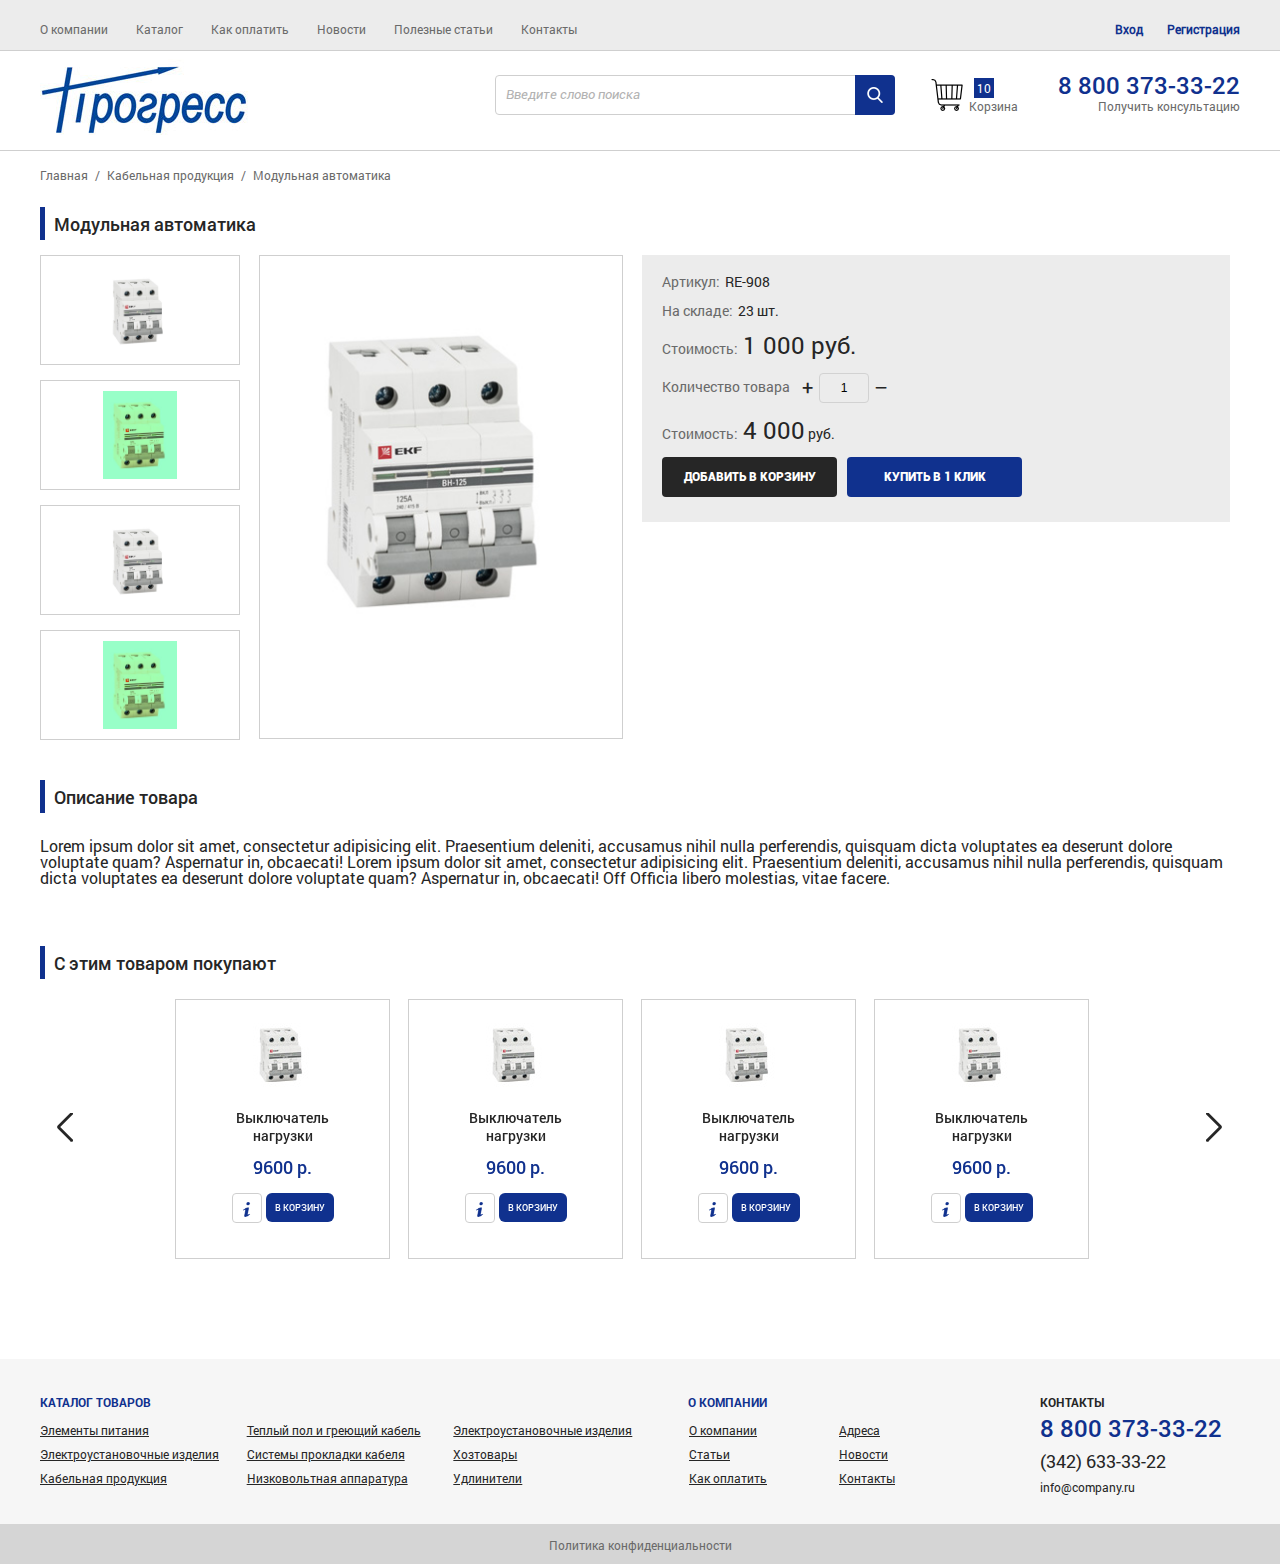
==== commit f88212e4: "08.08" ====
--- a/product.html
+++ b/product.html
@@ -16,6 +16,7 @@
 	<link rel="stylesheet" href="css/main.css" />
 	<link rel="stylesheet" href="css/responsive.css" />
 	<link rel="stylesheet" href="libs/fancybox/jquery.fancybox.css" />
+	<link rel="stylesheet" href="libs/bxslider/jquery.bxslider.css" />
 </head>
 
 <body>
@@ -1655,52 +1656,128 @@
 										<input type="text" name="purch_1" id="purch_1" value="1">
 										<div class="dec button">&ndash;</div>
 									</div>
-									</div>
-									<p>Стоимость:<span ><b class="big_text">4 000</b> руб.</span></p>	
-									<button class="add_to_cart">Добавить в корзину</button>
-										<button class="by_by_click">Купить в 1 клик</button>
 								</div>
+								<p>Стоимость:<span ><b class="big_text">4 000</b> руб.</span></p>	
+								<button class="add_to_cart">Добавить в корзину</button>
+								<button class="by_by_click">Купить в 1 клик</button>
 							</div>
 						</div>
-					</section>
-				</article>
+						<div class="product_bottom_block">
+							<h3>Описание товара</h3>
+							<p class="product_bottom_descr">Lorem ipsum dolor sit amet, consectetur adipisicing elit. Praesentium deleniti, accusamus nihil nulla perferendis, quisquam dicta voluptates ea deserunt dolore voluptate quam? Aspernatur in, obcaecati! Lorem ipsum dolor sit amet, consectetur adipisicing elit. Praesentium deleniti, accusamus nihil nulla perferendis, quisquam dicta voluptates ea deserunt dolore voluptate quam? Aspernatur in, obcaecati! Off Officia libero molestias, vitae facere.</p>
+							<h3>С этим товаром покупают</h3>
+							<div class="product_bottom__slider">
+								<ul class="bxslider" id="product_slider">
+									<li>
+										<a href="">
+										<div class="product_slider__img">
+												<img src="img/cart1200.jpg" alt="">
+											</div>
+											<a href="" class="product_slider_name">Выключатель  нагрузки</a>
+											<p class="product_slider_price">9600 р.</p>
+
+											<span class="info"><a href=""><img src="img/info.png" alt=""></a></span>
+											<button class="product_slider_buy">В корзину</button>
+										</a>
+									</li>
+									<li>
+										<a href="">
+										<div class="product_slider__img">
+												<img src="img/cart1200.jpg" alt="">
+											</div>
+											<a href="" class="product_slider_name">Выключатель  нагрузки</a>
+											<p class="product_slider_price">9600 р.</p>
+											<span class="info"><a href=""><img src="img/info.png" alt=""></a></span>
+											<button class="product_slider_buy">В корзину</button>
+										</a>
+									</li>
+									<li>
+										<a href="">
+										<div class="product_slider__img">
+												<img src="img/cart1200.jpg" alt="">
+											</div>
+											<a href="" class="product_slider_name">Выключатель  нагрузки</a>
+											<p class="product_slider_price">9600 р.</p>
+											<span class="info"><a href=""><img src="img/info.png" alt=""></a></span>
+											<button class="product_slider_buy">В корзину</button>
+										</a>
+									</li>
+									<li>
+										<a href="">
+										<div class="product_slider__img">
+												<img src="img/cart1200.jpg" alt="">
+											</div>
+											<a href="" class="product_slider_name">Выключатель  нагрузки</a>
+											<p class="product_slider_price">9600 р.</p>
+											<span class="info"><a href=""><img src="img/info.png" alt=""></a></span>
+											<button class="product_slider_buy">В корзину</button>
+										</a>
+									</li>
+									<li>
+										<a href="">
+										<div class="product_slider__img">
+												<img src="img/cart1200.jpg" alt="">
+											</div>
+											<a href="" class="product_slider_name">Выключатель  нагрузки</a>
+											<p class="product_slider_price">9600 р.</p>
+											<span class="info"><a href=""><img src="img/info.png" alt=""></a></span>
+											<button class="product_slider_buy">В корзину</button>
+										</a>
+									</li>
+									<li>
+										<a href="">
+										<div class="product_slider__img">
+												<img src="img/cart1200.jpg" alt="">
+											</div>
+											<a href="" class="product_slider_name">Выключатель  нагрузки</a>
+											<p class="product_slider_price">9600 р.</p>
+											<span class="info"><a href=""><img src="img/info.png" alt=""></a></span>
+											<button class="product_slider_buy">В корзину</button>
+										</a>
+									</li>
+								</ul>
+							</div>
+						</div>
+					</div>
+				</section>
+			</article>
+		</div>
+		<!-- content -->
+		<footer class="footer">
+			<div class="main_footer">
+				<ul class="foot_catalog_list">
+					<h4>Каталог товаров</h4>
+					<li><a href="">Элементы питания </a></li>
+					<li><a href="">Теплый пол и греющий кабель</a></li>
+					<li><a href="">Электроустановочные изделия</a></li>
+					<li><a href="">Электроустановочные изделия</a></li>
+					<li><a href="">Системы прокладки кабеля</a></li>
+					<li><a href="">Хозтовары </a></li>
+					<li><a href="">Кабельная продукция</a></li>
+					<li><a href="">Низковольтная аппаратура</a></li>
+					<li><a href="">Удлинители</a></li>
+				</ul>
+				<ul class="foot_catalog_list_company">
+					<h4>О компании</h4>
+					<li><a href="">О компании</a></li>
+					<li><a href="">Адреса</a></li>
+					<li><a href="">Статьи</a></li>
+					<li><a href="">Новости</a></li>
+					<li><a href="">Как оплатить</a></li>
+					<li><a href="">Контакты</a></li>
+				</ul>
+				<div class="footer_contacs">
+					<h4>Контакты</h4>
+					<a href="tel:+88003733322" class="footer_mobile_tel">8 800 373-33-22</a>
+					<span class="footer_mobile_tel"> (342) 633-33-22</span>
+					<a href="mailto:info@company.ru" class="footer_mail">info@company.ru</a>
+				</div>
 			</div>
-			<!-- content -->
-			<footer class="footer">
-				<div class="main_footer">
-					<ul class="foot_catalog_list">
-						<h4>Каталог товаров</h4>
-						<li><a href="">Элементы питания </a></li>
-						<li><a href="">Теплый пол и греющий кабель</a></li>
-						<li><a href="">Электроустановочные изделия</a></li>
-						<li><a href="">Электроустановочные изделия</a></li>
-						<li><a href="">Системы прокладки кабеля</a></li>
-						<li><a href="">Хозтовары </a></li>
-						<li><a href="">Кабельная продукция</a></li>
-						<li><a href="">Низковольтная аппаратура</a></li>
-						<li><a href="">Удлинители</a></li>
-					</ul>
-					<ul class="foot_catalog_list_company">
-						<h4>О компании</h4>
-						<li><a href="">О компании</a></li>
-						<li><a href="">Адреса</a></li>
-						<li><a href="">Статьи</a></li>
-						<li><a href="">Новости</a></li>
-						<li><a href="">Как оплатить</a></li>
-						<li><a href="">Контакты</a></li>
-					</ul>
-					<div class="footer_contacs">
-						<h4>Контакты</h4>
-						<a href="tel:+88003733322" class="footer_mobile_tel">8 800 373-33-22</a>
-						<span class="footer_mobile_tel"> (342) 633-33-22</span>
-						<a href="mailto:info@company.ru" class="footer_mail">info@company.ru</a>
-					</div>
-				</div>
-				<div class="bottom_footer">
-					<a href="">Политика конфиденциальности</a>
-				</div>
-			</footer>
-		</div>
+			<div class="bottom_footer">
+				<a href="">Политика конфиденциальности</a>
+			</div>
+		</footer>
+	</div>
     <!--[if lt IE 9]>
 	<script src="libs/html5shiv/es5-shim.min.js"></script>
 	<script src="libs/html5shiv/html5shiv.min.js"></script>
@@ -1710,6 +1787,23 @@
 	<script src="libs/jquery/jquery-1.12.3.min.js"></script>
 	<script src="js/common.js"></script>
 	<script src="libs/fancybox/jquery.fancybox.pack.js"></script>
+	<script src="libs/bxslider/jquery.bxslider.min.js"></script>
+	<script type="text/javascript">
+		$(document).ready(function() {
+			$('#product_slider').bxSlider({
+				mode: 'horizontal',
+				captions: true,
+				controls: true,
+				pager: false,
+				auto: false,
+				speed: 1000,
+				minSlides: 4,
+				maxSlides: 4
+			});
+
+
+		});
+	</script>
 </body>
 
 </html>
--- a/css/fonts.css
+++ b/css/fonts.css
@@ -89,3 +89,4 @@
 	font-style: normal;
 	font-weight: normal;
 }
+
--- a/css/main.css
+++ b/css/main.css
@@ -168,7 +168,10 @@
     -webkit-appearance: none;
     box-sizing: border-box;
 }
-
+input[type="submit"],
+button {
+    cursor: pointer;
+}
 input::-webkit-input-placeholder {
     color: #b2b2b2;
     font-size: 13px;
@@ -2246,6 +2249,15 @@
     font-family: "RobotoMedium";
     text-transform: uppercase;
 }
+button.catalog_lines_buy:hover {
+    background-color: #153fb5;
+    transition: all 0.3s;
+}
+
+button.catalog_lines_buy:active {
+    transform: translate(0px, 3px);
+    transition: all 0.3s;
+}
 
 .catalog_coubs .paginator {
     margin-top: 0;
@@ -2419,6 +2431,7 @@
     color: #6a6a6a;
     font-size: 14px;
     padding: 20px;
+    padding-bottom: 25px;
 }
 
 .product_price_block span {
@@ -2436,10 +2449,12 @@
     margin-top: 0;
     margin-left: 5px;
 }
+
 .spin_quan {
     line-height: 30px;
     margin-bottom: 15px;
 }
+
 .product_price_block .spin input {
     background-color: transparent;
 }
@@ -2458,9 +2473,12 @@
     cursor: pointer;
     margin-right: 7px;
 }
-.product_price_block .inc.button, .product_price_block .dec.button {
+
+.product_price_block .inc.button,
+.product_price_block .dec.button {
     line-height: 1;
 }
+
 .product_price_block .add_to_cart {
     background-color: #262626;
 }
@@ -2468,6 +2486,143 @@
 .product_price_block .by_by_click {
     background-color: #10318E;
 }
+
 .product_price_block .big_text {
     font-size: 24px;
+}
+
+.product_main {
+    margin-bottom: 25px;
+}
+
+.product_bottom_block .product_bottom_descr {
+    margin-top: 25px;
+    margin-bottom: 60px;
+}
+
+.product_bottom__slider li {
+    display: inline-block;
+    width: 215px !important;
+    border: 1px solid #CFCFCF;
+    text-align: center;
+    padding-top: 15px;
+    transition: all 0.3s;
+    padding-bottom: 35px;
+    margin-right: 18px;
+    margin-bottom: 22px;
+}
+
+.product_bottom__slider li a {
+    display: block;
+}
+
+.product_slider__img {
+    display: inline-block;
+    max-width: 100px;
+}
+
+.product_slider_name {
+    color: #262626;
+    width: 70%;
+    margin: 0 auto;
+    text-align: center;
+    font-size: 14px;
+    font-family: "RobotoMedium";
+    line-height: 1.3;
+    transition: all 0.3s;
+    margin-top: 12px;
+    margin-bottom: 13px;
+}
+
+.product_bottom__slider li:hover > .product_slider_name {
+    color: #10318E;
+    text-decoration: underline;
+    transition: all 0.3s;
+}
+
+.product_bottom__slider li:hover {
+    box-shadow: 0px 0px 4px 1px rgba(0, 0, 0, 0.20);
+    transition: all 0.3s;
+}
+
+.product_slider_price {
+    color: #10318E;
+    font-size: 18px;
+    font-family: "RobotoMedium";
+    margin-bottom: 17px;
+}
+
+.product_bottom__slider .info {
+    display: inline-block;
+    border: 1px solid #CFCFCF;
+    width: 30px;
+    height: 30px;
+    text-align: center;
+    border-radius: 4px;
+    line-height: 25px;
+    vertical-align: top;
+}
+
+.product_bottom__slider .info a {
+    display: block;
+    height: 100%;
+}
+
+.product_bottom__slider .info img {
+    width: 15px;
+    height: 15px;
+    vertical-align: middle;
+    display: inline-block;
+}
+
+button.product_slider_buy {
+    display: inline-block;
+    vertical-align: middle;
+    border: none;
+    background-color: #10318E;
+    color: #fff;
+    text-align: center;
+    padding: 9px;
+    border-radius: 6px;
+    font-size: 9px;
+    font-family: "RobotoMedium";
+    text-transform: uppercase;
+}
+button.product_slider_buy:hover {
+    background-color: #153fb5;
+    transition: all 0.3s;
+}
+
+button.product_slider_buy:active {
+    transform: translate(0px, 3px);
+    transition: all 0.3s;
+}
+
+.product_bottom__slider .bx-wrapper .bx-viewport {
+    border: none;
+    -webkit-box-shadow: none;
+    box-shadow: none;
+    width: 930px !important;
+    margin: 0 auto !important;
+    padding-left: 5px;
+  height: 270px !important;
+  padding-top: 5px;
+}
+
+.product_bottom__slider .bx-wrapper .bx-next {
+    background: url(../img/arrows.png) no-repeat -73px 0px;
+}
+.product_bottom__slider .bx-wrapper .bx-prev {
+    background: url(../img/arrows.png) no-repeat 0px 0px;
+}
+.product_bottom__slider .bx-wrapper .bx-next:hover {
+    right: 10px;
+    background: url(../img/arrows.png) no-repeat -73px 0px !important;
+}
+.product_bottom__slider .bx-wrapper .bx-prev:hover {
+  left: 10px;
+    background: url(../img/arrows.png) no-repeat 0px 0px !important;
+}
+.product_bottom_block {
+    margin-bottom: 80px;
 }--- a/css/responsive.css
+++ b/css/responsive.css
@@ -126,6 +126,9 @@
     }
     .news_list_text {
         width: 73%;
+    }
+    .product_bottom__slider .bx-wrapper .bx-prev {
+        left: -5px;
     }
 }
 
@@ -292,6 +295,39 @@
     }
     .news_list_text {
         width: 68%;
+    }
+    .product_main .tabs {
+        width: 63%;
+    }
+    .tabs__content.active {
+        padding: 10px;
+        height: 445px;
+        width: 70%;
+    }
+    .tabs__content.active img {
+        margin-top: 40px;
+    }
+    .tabs__caption {
+        width: 25%;
+    }
+    .tabs__caption li {
+        height: 100px;
+    }
+    .product_price_block {
+        width: 35%;
+        padding: 12px;
+    }
+    .product_price_block .add_to_cart {
+        margin-bottom: 10px;
+    }
+    .product_bottom_block .product_bottom_descr {
+        margin-bottom: 25px;
+    }
+    .product_bottom__slider li {
+        width: 205px !important;
+    }
+    .product_bottom__slider .bx-wrapper .bx-viewport {
+        width: 660px !important;
     }
 }
 
@@ -631,6 +667,58 @@
     .news_list_text {
         width: 63%;
     }
+    .tabs__caption {
+        display: block;
+        width: 100%;
+    }
+    .tabs__caption li {
+        width: 95px;
+        height: 80px;
+        display: inline-block;
+        cursor: pointer;
+        border: 1px solid #CFCFCF;
+        margin-bottom: 5px;
+        padding: 5px;
+    }
+    .tabs__content.active {
+        margin-left: 0;
+    }
+    .product_main .tabs {
+        width: 500px;
+        text-align: center;
+        margin: 0 auto;
+        margin-bottom: 10px;
+        display: block;
+    }
+    .tabs__content.active {
+        margin-bottom: 15px;
+    }
+    .product_price_block {
+        width: 100%;
+        margin: 0;
+    }
+    .product_price_block button {
+        display: block;
+        width: 300px;
+        margin: 0 auto
+    }
+    .spin_quan,
+    .product_price_block p {
+        text-align: center;
+    }
+    .product_bottom__slider li {
+        width: 170px !important;
+    }
+    .product_bottom__slider .bx-wrapper .bx-viewport {
+        width: 555px !important;
+    }
+   .product_main .tabs__content {
+height: 400px;
+    }
+    .tabs__content.active img {
+        width: 100%;
+        margin-top: 0;
+    }
 }
 
 @media only screen and (max-width: 750px) {
@@ -776,6 +864,28 @@
     }
 }
 
+@media only screen and (max-width: 640px) {
+    .product_bottom__slider li {
+        width: 100px !important;
+    }
+    .product_slider_name {
+        font-size: 10px;
+    }
+    .product_slider_price {
+        font-size: 14px;
+    }
+    .product_bottom__slider .info {
+        width: 25px;
+        height: 28px;
+    }
+    button.product_slider_buy {
+        padding: 8px;
+    }
+    .product_bottom__slider .bx-wrapper .bx-viewport {
+        width: 345px !important;
+    }
+}
+
 @media only screen and (max-width: 610px) {
     .foot_catalog_list_company {
         margin-left: 30px;
@@ -1001,6 +1111,15 @@
         width: 100%;
         margin-bottom: 35px;
     }
+    .product_main .tabs {
+        width: 100%;
+    }
+    .tabs__caption li:last-child {
+    display: none;
+}
+.tabs__content.active {
+    width: 320px;
+}
 }
 
 @media only screen and (max-width: 480px) {
@@ -1098,6 +1217,9 @@
     .catalog_lines_list li:nth-child(4n) {
         margin-right: 10px;
     }
+    .product_bottom__slider .bx-wrapper .bx-viewport {
+    width: 224px !important;
+}
 }
 
 @media only screen and (max-width: 420px) {
@@ -1116,6 +1238,14 @@
     .cart_table_th .cart_table_th_summ {
         width: 60px;
     }
+    .product_bottom_block .product_bottom_descr {
+    margin-bottom: 15px;
+    margin-top: 15px;
+    font-size: 12px;
+}
+.product_main .tabs__content {
+    height: 365px;
+}
 }
 
 @media only screen and (max-width: 400px) {
@@ -1237,6 +1367,16 @@
         padding-left: 4px;
         padding-right: 4px;
     }
+
+.tabs__content.active {
+    width: 300px;
+}
+.product_price_block {
+   padding: 10px;
+}
+.product_price_block button {
+    width: 280px;
+}
 }
 
 @media only screen and (max-width: 360px) {
